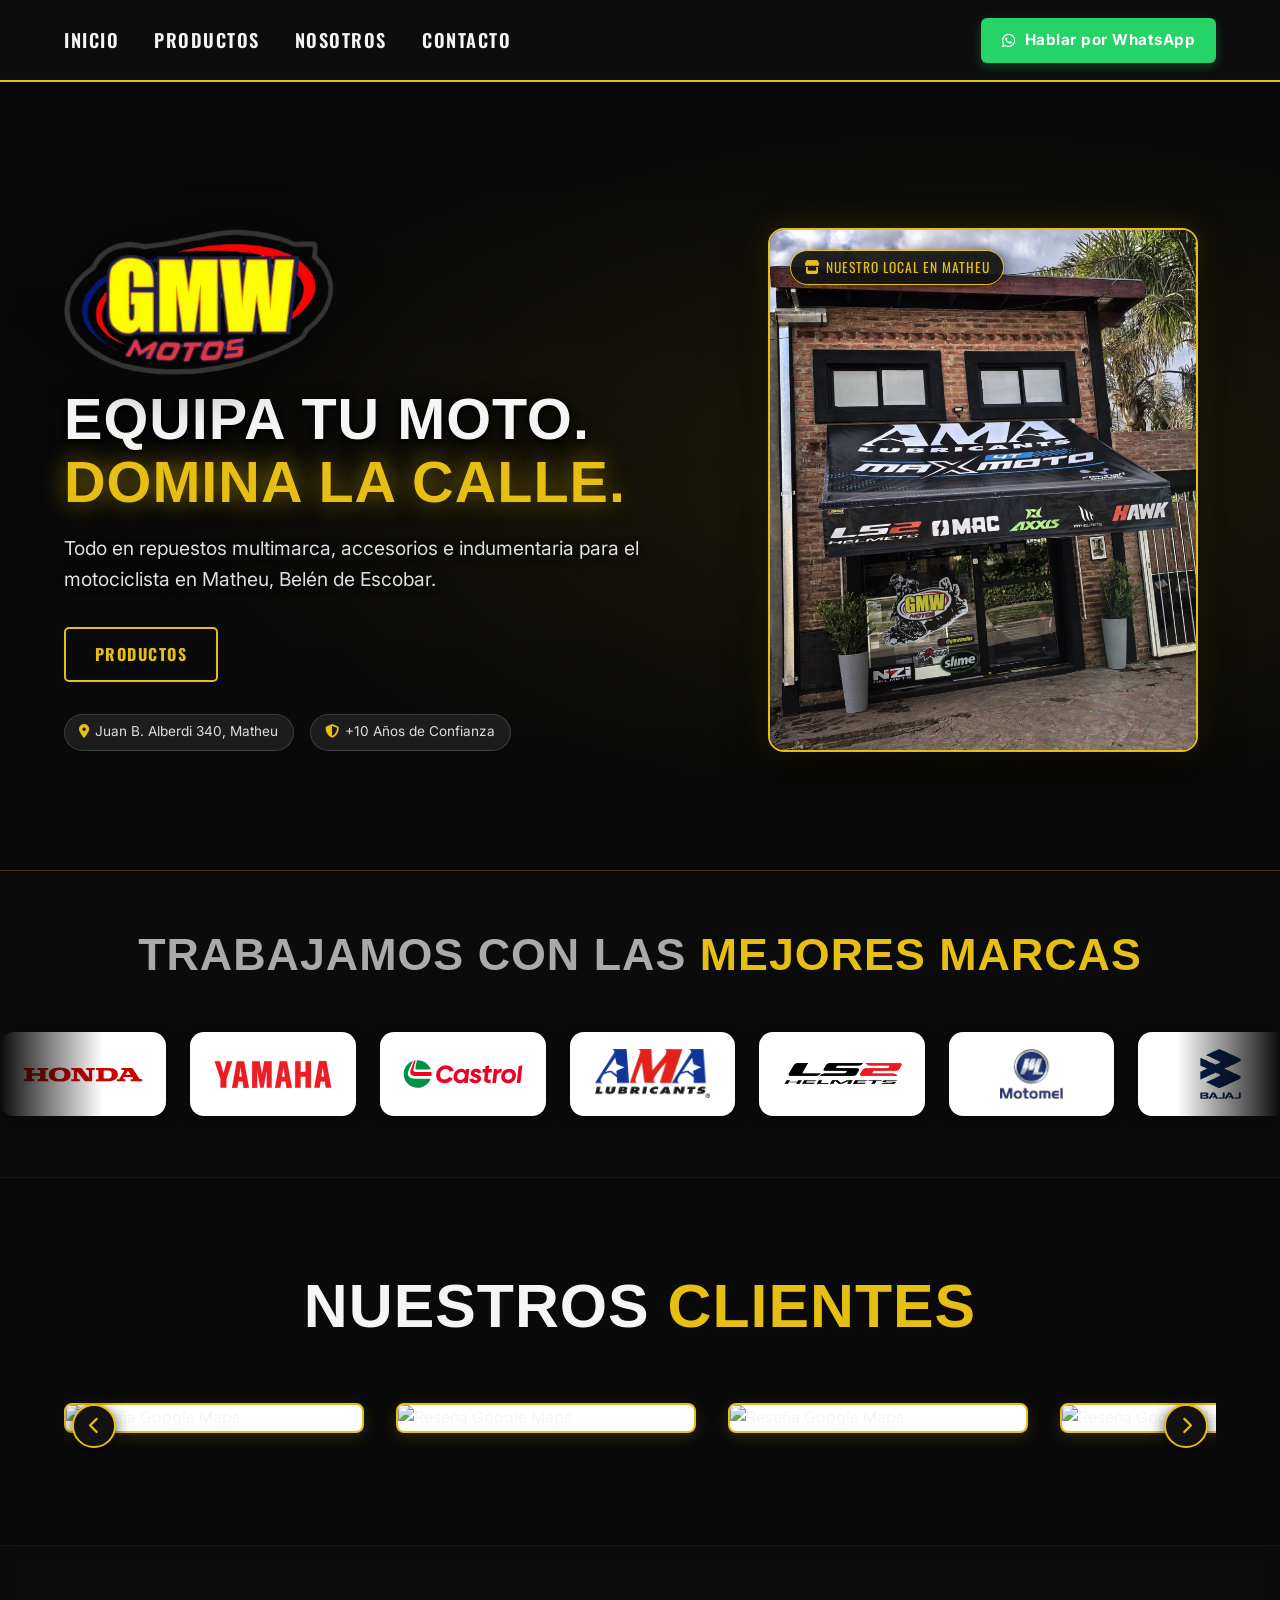
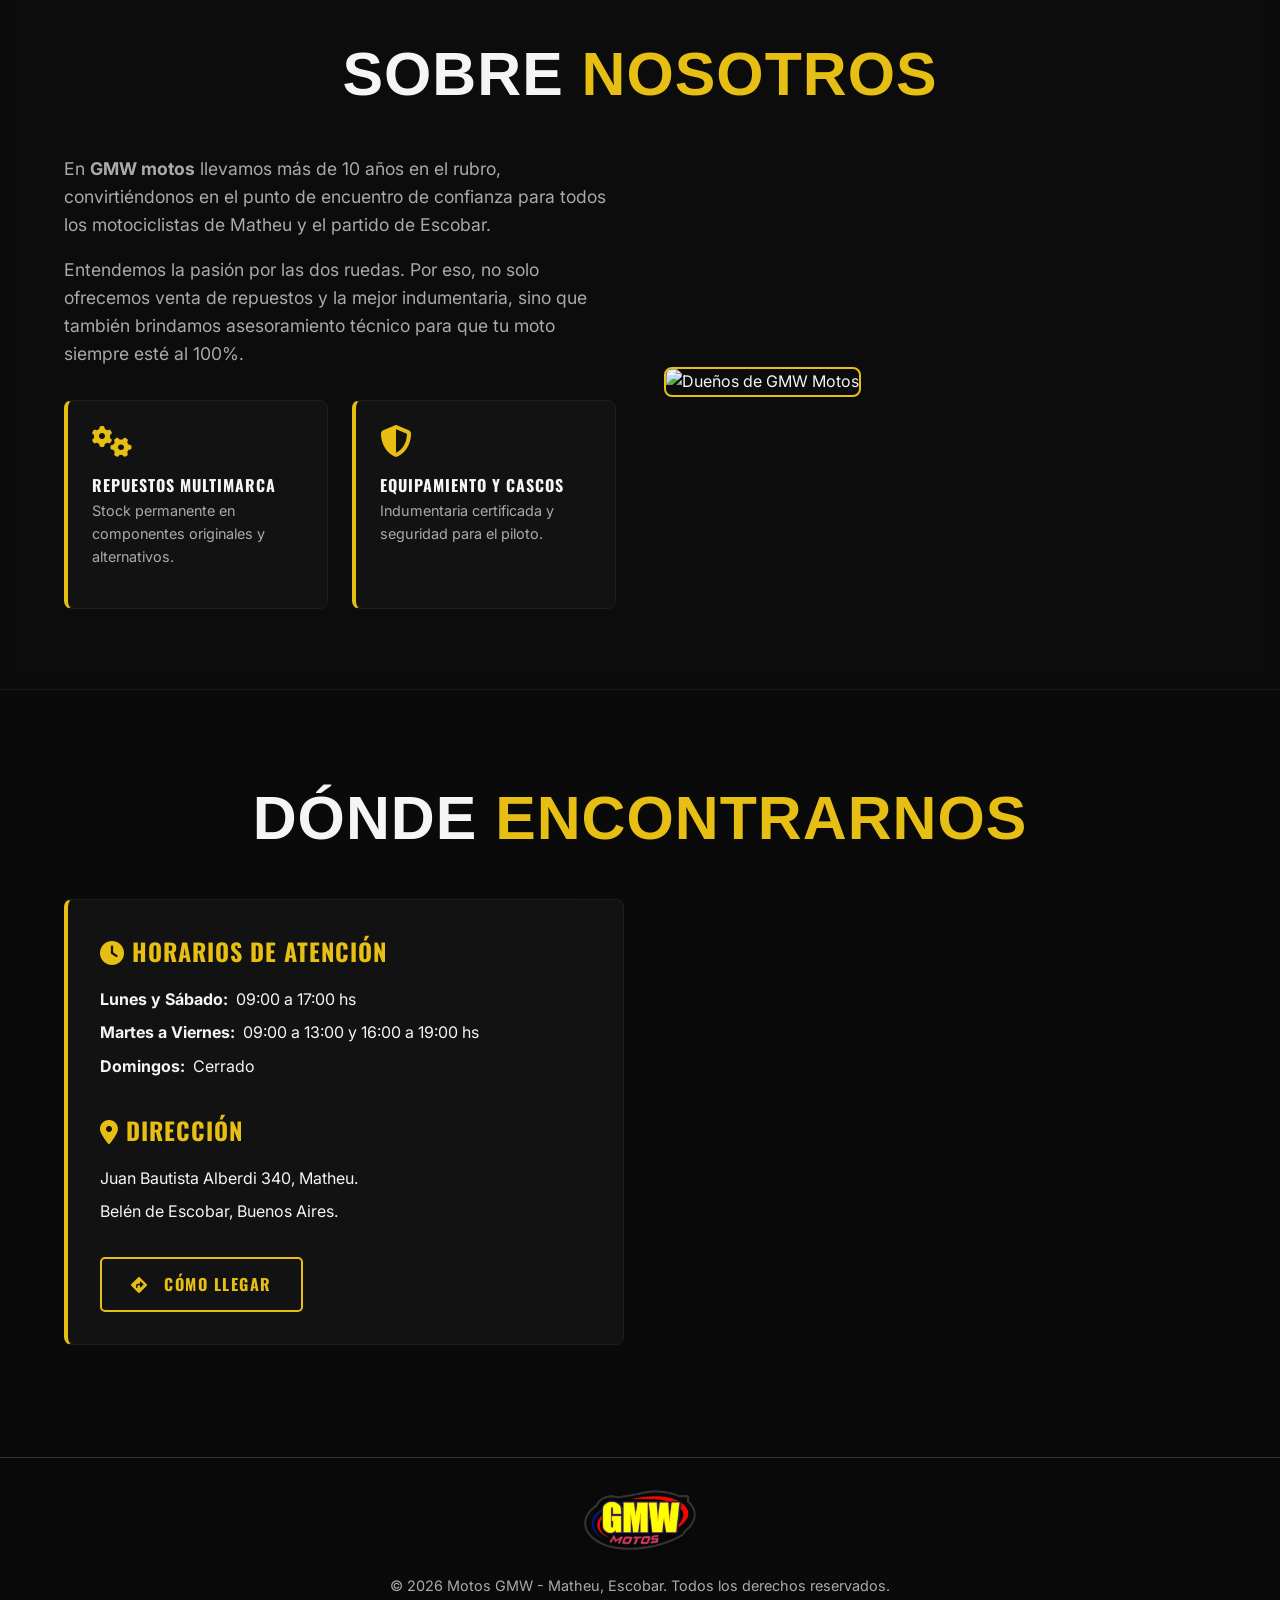
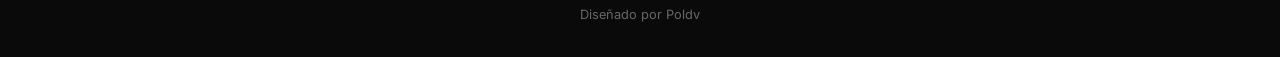
==== index.html @ 71d0a64a "Eliminar pie de card de fachada local y ajustar marco limpio" ====
<!DOCTYPE html>
<html lang="es">
<head>
    <!-- Google tag (gtag.js) -->
    <script async src="https://www.googletagmanager.com/gtag/js?id=G-MT972J924N"></script>
    <script>
      window.dataLayer = window.dataLayer || [];
      function gtag(){dataLayer.push(arguments);}
      gtag('js', new Date());

      gtag('config', 'G-MT972J924N');
    </script>

    <meta charset="UTF-8">
    <meta name="viewport" content="width=device-width, initial-scale=1.0">
    <title>Motos GMW - Repuestos y Accesorios en Escobar</title>
    
    <!-- Favicon -->
    <link rel="icon" type="image/png" href="images/logo-gmw-sin-fondo.png?v=1">

    <!-- Open Graph / WhatsApp Preview -->
    <meta property="og:type" content="website">
    <meta property="og:url" content="https://gmwmotos.com/">
    <meta property="og:title" content="Motos GMW - Repuestos y Accesorios en Escobar">
    <meta property="og:description" content="Todo en repuestos, accesorios e indumentaria para el motociclista en Matheu, Belén de Escobar.">
    <meta property="og:image" content="https://gmwmotos.com/images/logo-gmw-sin-fondo.png?v=1">
    
    <!-- Twitter -->
    <meta name="twitter:card" content="summary_large_image">
    <meta name="twitter:title" content="Motos GMW - Repuestos y Accesorios en Escobar">
    <meta name="twitter:description" content="Todo en repuestos, accesorios e indumentaria para el motociclista en Matheu, Belén de Escobar.">
    <meta name="twitter:image" content="https://gmwmotos.com/images/logo-gmw-sin-fondo.png?v=1">

    <!-- Google Fonts -->
    <link rel="preconnect" href="https://fonts.googleapis.com">
    <link rel="preconnect" href="https://fonts.gstatic.com" crossorigin>
    <link href="https://fonts.googleapis.com/css2?family=Inter:wght@400;600&family=Oswald:wght@500;700&display=swap" rel="stylesheet">
    
    <!-- FontAwesome -->
    <link rel="stylesheet" href="https://cdnjs.cloudflare.com/ajax/libs/font-awesome/6.4.0/css/all.min.css">
    
    <!-- Custom CSS -->
    <link rel="stylesheet" href="css/styles.css?v=12">

    <!-- Schema.org Datos Estructurados (SEO Local para Google) -->
    <script type="application/ld+json">
    {
      "@context": "https://schema.org",
      "@type": "AutoPartsStore",
      "name": "Motos GMW",
      "alternateName": "GMW Motos",
      "url": "https://gmwmotos.com/",
      "logo": "https://gmwmotos.com/images/logo-gmw-sin-fondo.png?v=1",
      "image": "https://gmwmotos.com/images/logo-gmw-sin-fondo.png?v=1",
      "description": "Venta de repuestos multimarca, lubricantes, cascos, indumentaria y accesorios para motos en Matheu, Escobar.",
      "telephone": "+5491167543899",
      "address": {
        "@type": "PostalAddress",
        "streetAddress": "Juan Bautista Alberdi 340",
        "addressLocality": "Matheu",
        "addressRegion": "Buenos Aires",
        "postalCode": "B1627",
        "addressCountry": "AR"
      },
      "geo": {
        "@type": "GeoCoordinates",
        "latitude": -34.3779973,
        "longitude": -58.8271778
      },
      "hasMap": "https://maps.app.goo.gl/94qj6cHmvxWRj8Rx7",
      "openingHoursSpecification": [
        {
          "@type": "OpeningHoursSpecification",
          "dayOfWeek": ["Monday", "Saturday"],
          "opens": "09:00",
          "closes": "17:00"
        },
        {
          "@type": "OpeningHoursSpecification",
          "dayOfWeek": ["Tuesday", "Wednesday", "Thursday", "Friday"],
          "opens": "09:00",
          "closes": "13:00"
        },
        {
          "@type": "OpeningHoursSpecification",
          "dayOfWeek": ["Tuesday", "Wednesday", "Thursday", "Friday"],
          "opens": "16:00",
          "closes": "19:00"
        }
      ],
      "priceRange": "$$"
    }
    </script>
</head>
<body>

    <!-- Navegación -->
    <nav class="navbar">
        <ul class="nav-links" id="navLinks">
            <li><a href="#inicio">Inicio</a></li>
            <li><a href="productos.html">Productos</a></li>
            <li><a href="#nosotros">Nosotros</a></li>
            <li><a href="#contacto">Contacto</a></li>
        </ul>
        <div class="nav-actions">
            <a href="https://wa.me/5491167543899" class="btn-whatsapp" target="_blank" rel="noopener">
                <i class="fab fa-whatsapp"></i> <span>Hablar por WhatsApp</span>
            </a>
            <button class="menu-toggle" id="menuToggle" aria-label="Abrir menú">
                <i class="fas fa-bars"></i> <span>Menú</span>
            </button>
        </div>
    </nav>

    <!-- Hero Section (2 Columnas: Propuesta de Valor + Fachada Real del Negocio) -->
    <header id="inicio" class="hero">
        <div class="hero-container">
            <div class="hero-content">
                <img src="images/logo-gmw-sin-fondo.png?v=1" alt="Motos GMW Logo Principal" class="hero-logo-img">
                <h1>EQUIPA TU MOTO. <span>DOMINA LA CALLE.</span></h1>
                <p>Todo en repuestos multimarca, accesorios e indumentaria para el motociclista en Matheu, Belén de Escobar.</p>
                <div class="hero-actions">
                    <a href="productos.html" class="btn-primary" style="background-color: transparent; border: 2px solid var(--primary-color); color: var(--primary-color);">
                        PRODUCTOS
                    </a>
                </div>
                <div class="hero-badges">
                    <span class="hero-badge"><i class="fas fa-map-marker-alt"></i> Juan B. Alberdi 340, Matheu</span>
                    <span class="hero-badge"><i class="fas fa-shield-alt"></i> +10 Años de Confianza</span>
                </div>
            </div>

            <!-- Card de Fachada Real del Local -->
            <div class="hero-image-card">
                <div class="hero-image-badge"><i class="fas fa-store"></i> NUESTRO LOCAL EN MATHEU</div>
                <img src="images/fachada-local.jpg" alt="Fachada comercial de Motos GMW en Matheu" class="hero-store-img">
            </div>
        </div>
    </header>

    <!-- Marcas (Carrusel Infinito / Marquee Continuo sin flechas - Estilo AlmacenPH) -->
    <section class="brands-section">
        <h2>TRABAJAMOS CON LAS <span>MEJORES MARCAS</span></h2>
        <div class="brands-marquee-container">
            <div class="brands-track">
                <!-- Set 1 -->
                <div class="brand-item" title="Honda"><img src="images/marcas/honda.svg" alt="Honda"></div>
                <div class="brand-item" title="Yamaha"><img src="images/marcas/yamaha.svg" alt="Yamaha"></div>
                <div class="brand-item" title="Castrol"><img src="images/marcas/castrol.svg" alt="Castrol"></div>
                <div class="brand-item" title="AMA Lubricants"><img src="images/marcas/ama.png" alt="AMA Lubricants"></div>
                <div class="brand-item" title="LS2 Helmets"><img src="images/marcas/LS2.png" alt="LS2 Helmets"></div>
                <div class="brand-item" title="Motomel"><img src="images/marcas/motomel.png" alt="Motomel"></div>
                <div class="brand-item" title="Bajaj"><img src="images/marcas/bajaj.svg" alt="Bajaj"></div>
                <div class="brand-item" title="Zanella"><img src="images/marcas/zanella.png" alt="Zanella"></div>
                <div class="brand-item" title="Pirelli"><img src="images/marcas/pirelli.svg" alt="Pirelli"></div>
                <div class="brand-item" title="Ipone"><img src="images/marcas/ipone.svg" alt="Ipone"></div>
                <div class="brand-item" title="NGK"><img src="images/marcas/ngk.svg" alt="NGK"></div>
                <div class="brand-item" title="Hawk"><img src="images/marcas/hawk.png" alt="Hawk"></div>
                <div class="brand-item" title="Paolucci"><img src="images/marcas/paolucci.png" alt="Paolucci"></div>

                <!-- Set 2 (Duplicado para loop infinito continuo sin cortes) -->
                <div class="brand-item" title="Honda"><img src="images/marcas/honda.svg" alt="Honda"></div>
                <div class="brand-item" title="Yamaha"><img src="images/marcas/yamaha.svg" alt="Yamaha"></div>
                <div class="brand-item" title="Castrol"><img src="images/marcas/castrol.svg" alt="Castrol"></div>
                <div class="brand-item" title="AMA Lubricants"><img src="images/marcas/ama.png" alt="AMA Lubricants"></div>
                <div class="brand-item" title="LS2 Helmets"><img src="images/marcas/LS2.png" alt="LS2 Helmets"></div>
                <div class="brand-item" title="Motomel"><img src="images/marcas/motomel.png" alt="Motomel"></div>
                <div class="brand-item" title="Bajaj"><img src="images/marcas/bajaj.svg" alt="Bajaj"></div>
                <div class="brand-item" title="Zanella"><img src="images/marcas/zanella.png" alt="Zanella"></div>
                <div class="brand-item" title="Pirelli"><img src="images/marcas/pirelli.svg" alt="Pirelli"></div>
                <div class="brand-item" title="Ipone"><img src="images/marcas/ipone.svg" alt="Ipone"></div>
                <div class="brand-item" title="NGK"><img src="images/marcas/ngk.svg" alt="NGK"></div>
                <div class="brand-item" title="Hawk"><img src="images/marcas/hawk.png" alt="Hawk"></div>
                <div class="brand-item" title="Paolucci"><img src="images/marcas/paolucci.png" alt="Paolucci"></div>
            </div>
        </div>
    </section>

    <!-- Opiniones de Clientes -->
    <section id="opiniones" class="section">
        <h2 class="section-title">NUESTROS <span>CLIENTES</span></h2>
        <div class="carousel-wrapper">
            <button class="carousel-arrow prev" data-target="reviewsCarousel" aria-label="Anterior">
                <i class="fas fa-chevron-left"></i>
            </button>
            <div class="reviews-grid" id="reviewsCarousel">
                <img src="images/reviews/review_1.png" alt="Reseña Google Maps" class="review-card-img">
                <img src="images/reviews/review_2.png" alt="Reseña Google Maps" class="review-card-img">
                <img src="images/reviews/review_3.png" alt="Reseña Google Maps" class="review-card-img">
                <img src="images/reviews/review_4.png" alt="Reseña Google Maps" class="review-card-img">
                <img src="images/reviews/review_5.png" alt="Reseña Google Maps" class="review-card-img">
            </div>
            <button class="carousel-arrow next" data-target="reviewsCarousel" aria-label="Siguiente">
                <i class="fas fa-chevron-right"></i>
            </button>
        </div>
    </section>

    <!-- Sobre Nosotros -->
    <section id="nosotros" class="section bg-dark">
        <h2 class="section-title">SOBRE <span>NOSOTROS</span></h2>
        <div class="about-grid">
            <div class="about-text">
                <p>En <strong>GMW motos</strong> llevamos más de 10 años en el rubro, convirtiéndonos en el punto de encuentro de confianza para todos los motociclistas de Matheu y el partido de Escobar.</p>
                <p>Entendemos la pasión por las dos ruedas. Por eso, no solo ofrecemos venta de repuestos y la mejor indumentaria, sino que también brindamos asesoramiento técnico para que tu moto siempre esté al 100%.</p>
                <div class="about-features">
                    <div class="feature">
                        <i class="fas fa-cogs"></i>
                        <h4>Repuestos Multimarca</h4>
                        <p style="font-size: 0.9rem;">Stock permanente en componentes originales y alternativos.</p>
                    </div>
                    <div class="feature">
                        <i class="fas fa-shield-alt"></i>
                        <h4>Equipamiento y Cascos</h4>
                        <p style="font-size: 0.9rem;">Indumentaria certificada y seguridad para el piloto.</p>
                    </div>
                </div>
            </div>
            <div class="about-image">
                <img src="images/nosotros.jpg" alt="Dueños de GMW Motos" style="width: 100%; height: auto; border-radius: 8px; border: 2px solid var(--primary-color);">
            </div>
        </div>
    </section>

    <!-- Ubicación y Horarios -->
    <section id="contacto" class="section">
        <h2 class="section-title">DÓNDE <span>ENCONTRARNOS</span></h2>
        <div class="location-grid">
            <div class="info-card">
                <h3><i class="fas fa-clock"></i> Horarios de Atención</h3>
                <p><strong>Lunes y Sábado:</strong> 09:00 a 17:00 hs</p>
                <p><strong>Martes a Viernes:</strong> 09:00 a 13:00 y 16:00 a 19:00 hs</p>
                <p><strong>Domingos:</strong> Cerrado</p>
                
                <h3 style="margin-top: 2rem;"><i class="fas fa-map-marker-alt"></i> Dirección</h3>
                <p>Juan Bautista Alberdi 340, Matheu.</p>
                <p>Belén de Escobar, Buenos Aires.</p>
                
                <a href="https://maps.app.goo.gl/94qj6cHmvxWRj8Rx7" target="_blank" class="btn-primary" style="margin-top: 1.5rem; display: inline-flex; background-color: transparent; border: 2px solid var(--primary-color); color: var(--primary-color);">
                    <i class="fas fa-directions" style="margin-right: 8px;"></i> CÓMO LLEGAR
                </a>
            </div>
            <div class="map-container">
                <!-- Google Maps Iframe centrado en GMW MOTOS con marcador rojo -->
                <iframe src="https://www.google.com/maps/embed?pb=!1m18!1m12!1m3!1d3288.946399432651!2d-58.82975272346747!3d-34.37799727303723!2m3!1f0!2f0!3f0!3m2!1i1024!2i768!4f13.1!3m3!1m2!1s0x95bb618b93c70f6d%3A0x782ffcc0566adbec!2sGMW%20MOTOS!5e0!3m2!1ses!2sar!4v1728945600000!5m2!1ses!2sar" allowfullscreen="" loading="lazy" referrerpolicy="no-referrer-when-downgrade"></iframe>
            </div>
        </div>
    </section>

    <!-- Footer -->
    <footer>
        <div class="logo" style="margin-bottom: 1rem;">
            <img src="images/logo-gmw-sin-fondo.png?v=1" alt="Motos GMW Logo" style="height: 60px;">
        </div>
        <p>&copy; 2026 Motos GMW - Matheu, Escobar. Todos los derechos reservados.</p>
        <p style="margin-top: 0.5rem; font-size: 0.8rem; color: #666;">Diseñado por Poldv</p>
    </footer>

    <script>
        // Pausar y reanudar el carrusel de marcas con el dedo en celular o mouse
        const brandsTrack = document.querySelector('.brands-track');
        if (brandsTrack) {
            brandsTrack.addEventListener('touchstart', () => {
                brandsTrack.style.animationPlayState = 'paused';
            }, { passive: true });
            brandsTrack.addEventListener('touchend', () => {
                brandsTrack.style.animationPlayState = 'running';
            }, { passive: true });
        }

        // Lógica para arrastrar (drag) con el mouse la tira de opiniones
        const sliders = document.querySelectorAll('.reviews-grid');
        
        sliders.forEach(slider => {
            let isDown = false;
            let startX;
            let scrollLeft;

            slider.addEventListener('mousedown', (e) => {
                isDown = true;
                slider.style.cursor = 'grabbing';
                startX = e.pageX - slider.offsetLeft;
                scrollLeft = slider.scrollLeft;
            });

            slider.addEventListener('mouseleave', () => {
                isDown = false;
                slider.style.cursor = 'grab';
            });

            slider.addEventListener('mouseup', () => {
                isDown = false;
                slider.style.cursor = 'grab';
            });

            slider.addEventListener('mousemove', (e) => {
                if (!isDown) return;
                e.preventDefault();
                const x = e.pageX - slider.offsetLeft;
                const walk = (x - startX) * 2; // Velocidad de arrastre (multiplicador)
                slider.scrollLeft = scrollLeft - walk;
            });
        });

        // Menú Hamburguesa Móvil
        const menuToggle = document.getElementById('menuToggle');
        const navLinks = document.getElementById('navLinks');

        if (menuToggle && navLinks) {
            menuToggle.addEventListener('click', () => {
                navLinks.classList.toggle('active');
                const icon = menuToggle.querySelector('i');
                if (navLinks.classList.contains('active')) {
                    icon.classList.replace('fa-bars', 'fa-times');
                } else {
                    icon.classList.replace('fa-times', 'fa-bars');
                }
            });

            // Cerrar menú al tocar cualquier enlace
            navLinks.querySelectorAll('a').forEach(link => {
                link.addEventListener('click', () => {
                    navLinks.classList.remove('active');
                    const icon = menuToggle.querySelector('i');
                    if (icon) icon.classList.replace('fa-times', 'fa-bars');
                });
            });
        }

        // Flechas Interactivas de los Carruseles
        document.querySelectorAll('.carousel-arrow').forEach(arrow => {
            arrow.addEventListener('click', () => {
                const targetId = arrow.getAttribute('data-target');
                const container = document.getElementById(targetId);
                if (!container) return;

                const scrollDistance = container.clientWidth * 0.75;
                if (arrow.classList.contains('prev')) {
                    container.scrollBy({ left: -scrollDistance, behavior: 'smooth' });
                } else {
                    container.scrollBy({ left: scrollDistance, behavior: 'smooth' });
                }
            });
        });
    </script>
</body>
</html>
---- css/styles.css ----
/* Fuentes Customizadas de DaFont */
@font-face {
    font-family: 'Pirulen';
    src: url('../fonts/pirulen.otf') format('opentype');
}

@font-face {
    font-family: 'Nova Mono';
    src: url('../fonts/novamono.ttf') format('truetype');
}

@font-face {
    font-family: 'Elronet Monospace';
    src: url('../fonts/Elronmonospace.ttf') format('truetype');
}

:root {
    --primary-color: #E6BE14; /* Amarillo más suave y elegante, menos chocante */
    --primary-hover: #E6C200;
    --bg-dark: #0a0a0a;
    --bg-card: #141414;
    --text-light: #f5f5f5;
    --text-muted: #aaa;
    --whatsapp-color: #25D366;
}

* {
    margin: 0;
    padding: 0;
    box-sizing: border-box;
}

body {
    font-family: 'Inter', sans-serif;
    background-color: var(--bg-dark);
    color: var(--text-light);
    line-height: 1.6;
    position: relative;
    min-height: 100vh;
}

/* Fondo de Taller en todo el Scroll (Efecto Parallax sutil con la foto de IA) */
body::before {
    content: '';
    position: fixed;
    top: 0;
    left: 0;
    width: 100%;
    height: 100%;
    background: 
        radial-gradient(circle at 50% 50%, rgba(10, 10, 10, 0.88) 0%, rgba(10, 10, 10, 0.95) 100%),
        linear-gradient(rgba(10, 10, 10, 0.90), rgba(10, 10, 10, 0.95)),
        url('../images/hero-bg.jpg') center center / cover no-repeat;
    z-index: -1;
    pointer-events: none;
}

h1, h2, h3, h4 {
    font-family: 'Oswald', sans-serif;
    text-transform: uppercase;
    letter-spacing: 1px;
}

a {
    text-decoration: none;
    color: inherit;
}

/* Navbar */
.navbar {
    display: flex;
    justify-content: space-between;
    align-items: center;
    padding: 1.1rem 5%;
    background-color: rgba(14, 14, 14, 0.96);
    backdrop-filter: blur(10px);
    -webkit-backdrop-filter: blur(10px);
    position: fixed;
    width: 100%;
    top: 0;
    z-index: 1000;
    border-bottom: 2px solid var(--primary-color);
    box-shadow: 0 4px 20px rgba(0, 0, 0, 0.6);
}

footer .logo img {
    height: 60px;
    max-width: 180px;
    object-fit: contain;
    object-position: center;
    filter: drop-shadow(0 2px 8px rgba(0,0,0,0.5));
}

.nav-links {
    display: flex;
    align-items: center;
    gap: 2.2rem;
    list-style: none;
    margin: 0;
    padding: 0;
}

.nav-links a {
    font-weight: 600;
    font-size: 1.15rem;
    transition: color 0.25s ease, transform 0.2s ease;
    font-family: 'Oswald', sans-serif;
    text-transform: uppercase;
    letter-spacing: 1.5px;
    position: relative;
    padding: 0.35rem 0;
}

.nav-links a:hover,
.nav-links a.active {
    color: var(--primary-color);
}

.nav-links a::after {
    content: '';
    position: absolute;
    bottom: 0;
    left: 0;
    width: 0%;
    height: 2px;
    background-color: var(--primary-color);
    transition: width 0.25s ease;
}

.nav-links a:hover::after,
.nav-links a.active::after {
    width: 100%;
}

.nav-actions {
    display: flex;
    align-items: center;
    gap: 1.2rem;
}

.menu-toggle {
    display: none;
    background: transparent;
    border: none;
    color: var(--primary-color);
    font-size: 1.6rem;
    cursor: pointer;
    transition: transform 0.2s, color 0.2s;
    padding: 0.2rem 0.5rem;
}

.menu-toggle:hover {
    transform: scale(1.08);
    color: #fff;
}

.btn-whatsapp {
    background-color: var(--whatsapp-color);
    color: #fff;
    padding: 0.65rem 1.3rem;
    border-radius: 6px;
    font-weight: 700;
    display: inline-flex;
    align-items: center;
    gap: 0.6rem;
    transition: all 0.25s ease;
    font-size: 0.95rem;
    letter-spacing: 0.5px;
    box-shadow: 0 4px 12px rgba(37, 211, 102, 0.25);
}

.btn-whatsapp:hover {
    background-color: #1eb852;
    transform: translateY(-2px);
    box-shadow: 0 6px 16px rgba(37, 211, 102, 0.4);
}

/* Carousel Wrapper & Flechas Interactivas */
.carousel-wrapper {
    position: relative;
    max-width: 1250px;
    margin: 0 auto;
    display: flex;
    align-items: center;
}

.carousel-arrow {
    position: absolute;
    top: 50%;
    transform: translateY(-50%);
    width: 44px;
    height: 44px;
    border-radius: 50%;
    background-color: #121212;
    border: 2px solid var(--primary-color);
    color: var(--primary-color);
    font-size: 1.1rem;
    display: flex;
    justify-content: center;
    align-items: center;
    cursor: pointer;
    z-index: 50;
    transition: all 0.3s ease;
    box-shadow: 0 4px 15px rgba(0, 0, 0, 0.7);
    outline: none;
    user-select: none;
    -webkit-user-select: none;
}

.carousel-arrow:hover {
    background-color: var(--primary-color);
    color: #121212;
    box-shadow: 0 0 15px rgba(230, 190, 20, 0.8);
    transform: translateY(-50%) scale(1.12);
}

.carousel-arrow.prev {
    left: 8px;
}

.carousel-arrow.next {
    right: 8px;
}

/* ===================================================
   HERO SECTION (2 COLUMNAS: TEXTO + FACHADA REAL)
   =================================================== */
.hero {
    min-height: 90vh;
    display: flex;
    justify-content: center;
    align-items: center;
    padding: 100px 5% 50px;
    margin-top: 60px; /* Offset for navbar */
    position: relative;
    background: 
        radial-gradient(ellipse at 75% 50%, rgba(230, 190, 20, 0.08) 0%, transparent 60%),
        linear-gradient(to bottom, rgba(10, 10, 10, 0.8) 0%, rgba(10, 10, 10, 0.5) 50%, rgba(10, 10, 10, 0.95) 100%);
}

.hero-container {
    max-width: 1250px;
    width: 100%;
    margin: 0 auto;
    display: grid;
    grid-template-columns: 1.15fr 0.85fr;
    gap: 3.5rem;
    align-items: center;
}

.hero-content {
    display: flex;
    flex-direction: column;
    align-items: flex-start;
    text-align: left;
}

.hero-logo-img {
    max-width: 270px;
    margin-bottom: 0.8rem;
    filter: drop-shadow(0px 8px 25px rgba(0,0,0,0.95));
}

.hero h1 {
    font-size: 3.6rem;
    line-height: 1.1;
    margin-bottom: 1.2rem;
    text-shadow: 0 4px 20px rgba(0,0,0,0.95), 0 2px 4px rgba(0,0,0,0.9);
    font-family: 'nova mono', sans-serif;
}

.hero h1 span {
    color: var(--primary-color);
    text-shadow: 0 0 25px rgba(230, 190, 20, 0.6), 0 4px 15px rgba(0,0,0,0.95);
}

.hero p {
    font-size: 1.2rem;
    margin-bottom: 2rem;
    max-width: 580px;
    color: #e0e0e0;
    text-shadow: 0 2px 10px rgba(0,0,0,0.9);
    font-weight: 400;
}

.hero-actions {
    display: flex;
    gap: 1.2rem;
    flex-wrap: wrap;
    align-items: center;
    margin-bottom: 2rem;
}

.btn-primary {
    background-color: transparent;
    border: 2px solid var(--primary-color);
    color: var(--primary-color);
    padding: 0.8rem 1.8rem;
    font-size: 1rem;
    font-weight: 700;
    border-radius: 5px;
    font-family: 'Oswald', sans-serif;
    transition: all 0.3s ease;
    letter-spacing: 1.5px;
    display: inline-flex;
    align-items: center;
    gap: 8px;
    text-transform: uppercase;
}

.btn-primary:hover {
    background-color: var(--primary-color);
    color: #121212;
    box-shadow: 0 0 20px rgba(230, 190, 20, 0.6);
    transform: translateY(-2px);
}

.hero-badges {
    display: flex;
    gap: 1rem;
    flex-wrap: wrap;
}

.hero-badge {
    background: rgba(255, 255, 255, 0.08);
    border: 1px solid rgba(255, 255, 255, 0.15);
    padding: 0.4rem 0.9rem;
    border-radius: 50px;
    font-size: 0.85rem;
    color: #ddd;
    display: inline-flex;
    align-items: center;
    gap: 6px;
    backdrop-filter: blur(4px);
}

.hero-badge i {
    color: var(--primary-color);
}

/* Card Fachada Real del Local (Nítida, completa y sin zoom) */
.hero-image-card {
    position: relative;
    background: #141414;
    border: 2px solid var(--primary-color);
    border-radius: 16px;
    padding: 0;
    box-shadow: 0 15px 40px rgba(0, 0, 0, 0.8), 0 0 30px rgba(230, 190, 20, 0.18);
    transition: transform 0.3s ease, box-shadow 0.3s ease;
    max-width: 440px;
    margin: 0 auto;
    overflow: hidden;
}

.hero-image-card:hover {
    transform: translateY(-5px);
    box-shadow: 0 20px 50px rgba(0, 0, 0, 0.9), 0 0 40px rgba(230, 190, 20, 0.35);
}

.hero-image-badge {
    position: absolute;
    top: 20px;
    left: 20px;
    background: rgba(18, 18, 18, 0.92);
    border: 1px solid var(--primary-color);
    color: var(--primary-color);
    font-family: 'Oswald', sans-serif;
    font-size: 0.85rem;
    letter-spacing: 1px;
    padding: 0.35rem 0.8rem;
    border-radius: 20px;
    display: flex;
    align-items: center;
    gap: 6px;
    z-index: 2;
    box-shadow: 0 4px 15px rgba(0,0,0,0.6);
}

.hero-store-img {
    width: 100%;
    height: auto;
    max-height: 520px;
    object-fit: contain;
    border-radius: 10px;
    display: block;
}

.hero-image-footer {
    display: flex;
    justify-content: space-between;
    align-items: center;
    padding: 0.7rem 0.6rem 0.2rem;
    font-size: 0.9rem;
    color: #bbb;
    font-family: 'Oswald', sans-serif;
    letter-spacing: 0.5px;
}

.open-pill {
    color: var(--whatsapp-color);
    display: flex;
    align-items: center;
    gap: 5px;
    font-weight: 600;
}

/* ===================================================
   SECCIÓN: MARCAS (CARRUSEL INFINITO - ESTILO ALMACENPH)
   =================================================== */
.brands-section {
    padding: 3rem 0;
    background: rgba(12, 12, 12, 0.75);
    backdrop-filter: blur(8px);
    -webkit-backdrop-filter: blur(8px);
    border-top: 1px solid rgba(230, 190, 20, 0.25);
    border-bottom: 1px solid rgba(255, 255, 255, 0.05);
    overflow: hidden;
    position: relative;
}

.brands-section h2 {
    text-align: center;
    margin-bottom: 1.8rem;
    font-size: 2.8rem;
    color: var(--text-muted);
    font-family: 'nova mono', sans-serif;
}

.brands-section h2 span {
    color: var(--primary-color);
}

.brands-marquee-container {
    width: 100%;
    overflow: hidden;
    position: relative;
    padding: 0.8rem 0;
    mask-image: linear-gradient(to right, transparent 0%, black 8%, black 92%, transparent 100%);
    -webkit-mask-image: linear-gradient(to right, transparent 0%, black 8%, black 92%, transparent 100%);
}

.brands-track {
    display: flex;
    gap: 1.5rem;
    width: max-content;
    animation: scrollBrands 32s linear infinite;
    align-items: center;
}

.brands-track:hover,
.brands-track:active {
    animation-play-state: paused;
}

.brand-item {
    background: #ffffff;
    border: 1px solid rgba(255, 255, 255, 0.9);
    border-radius: 14px;
    height: 84px;
    min-width: 165px;
    padding: 10px 22px;
    display: flex;
    align-items: center;
    justify-content: center;
    box-shadow: 0 4px 15px rgba(0, 0, 0, 0.4);
    transition: transform 0.25s ease, box-shadow 0.25s ease, border-color 0.25s ease;
    user-select: none;
    -webkit-user-select: none;
    flex-shrink: 0;
}

.brand-item:hover {
    transform: translateY(-4px) scale(1.05);
    box-shadow: 0 8px 25px rgba(230, 190, 20, 0.45);
    border-color: var(--primary-color);
}

.brand-item img {
    max-height: 50px;
    max-width: 120px;
    width: auto;
    height: auto;
    object-fit: contain;
    transition: transform 0.25s ease;
}

.brand-item:hover img {
    transform: scale(1.06);
}

@keyframes scrollBrands {
    0% {
        transform: translateX(0);
    }
    100% {
        transform: translateX(calc(-50% - 0.75rem));
    }
}

/* Sections General */
.section {
    padding: 5rem 5%;
}

.section-title {
    font-size: 3.8rem;
    margin-bottom: 2rem;
    text-align: center;
    font-family: 'nova mono', sans-serif;
}

.section-title span {
    color: var(--primary-color);
}

/* Opiniones / Testimonials */
.reviews-grid {
    display: flex;
    overflow-x: auto;
    gap: 2rem;
    padding: 1rem 0 2rem 0;
    margin: 0 auto;
    scroll-behavior: smooth;
    -webkit-overflow-scrolling: touch;
    -ms-overflow-style: none;
    scrollbar-width: none;
    cursor: grab;
}

.reviews-grid::-webkit-scrollbar {
    display: none;
}

.reviews-grid:active {
    cursor: grabbing;
}

.review-card-img {
    background-color: #fff;
    border-radius: 8px;
    border: 2px solid var(--primary-color);
    box-shadow: 0 4px 15px rgba(230, 190, 20, 0.15);
    transition: transform 0.3s;
    min-width: 300px;
    max-width: 350px;
    flex-shrink: 0; /* Ensures the cards don't shrink inside the flex container */
    object-fit: contain; /* Keeps the screenshot aspect ratio perfect */
    padding: 0; /* Removing padding so the image goes edge to edge */
}

.review-card-img:hover {
    transform: translateY(-5px);
}

/* About Us */
.bg-dark {
    background: rgba(14, 14, 14, 0.7);
    backdrop-filter: blur(8px);
    -webkit-backdrop-filter: blur(8px);
    border-top: 1px solid rgba(255, 255, 255, 0.05);
    border-bottom: 1px solid rgba(255, 255, 255, 0.05);
}

.about-grid {
    display: grid;
    grid-template-columns: 1fr 1fr;
    gap: 3rem;
    align-items: center;
}

.about-text p {
    margin-bottom: 1rem;
    font-size: 1.1rem;
    color: var(--text-muted);
}

.about-features {
    display: grid;
    grid-template-columns: 1fr 1fr;
    gap: 1.5rem;
    margin-top: 2rem;
}

.feature {
    background: rgba(20, 20, 20, 0.85);
    backdrop-filter: blur(8px);
    -webkit-backdrop-filter: blur(8px);
    padding: 1.5rem;
    border-radius: 8px;
    border-left: 4px solid var(--primary-color);
    border-top: 1px solid rgba(255, 255, 255, 0.05);
    border-right: 1px solid rgba(255, 255, 255, 0.05);
    border-bottom: 1px solid rgba(255, 255, 255, 0.05);
    transition: transform 0.3s ease, box-shadow 0.3s ease;
}

.feature:hover {
    transform: translateY(-4px);
    box-shadow: 0 8px 24px rgba(0,0,0,0.6);
}

.feature i {
    font-size: 2rem;
    color: var(--primary-color);
    margin-bottom: 1rem;
}

/* Location & Hours */
.location-grid {
    display: grid;
    grid-template-columns: 1fr 1fr;
    gap: 2rem;
}

.info-card {
    background: rgba(20, 20, 20, 0.85);
    backdrop-filter: blur(8px);
    -webkit-backdrop-filter: blur(8px);
    padding: 2rem;
    border-radius: 8px;
    border: 1px solid rgba(255, 255, 255, 0.05);
    border-left: 4px solid var(--primary-color);
}

.info-card h3 {
    font-size: 1.5rem;
    margin-bottom: 1rem;
    color: var(--primary-color);
}

.info-card p {
    margin-bottom: 0.5rem;
    display: flex;
    align-items: center;
    gap: 0.5rem;
}

.map-container iframe {
    width: 100%;
    height: 100%;
    min-height: 300px;
    border-radius: 8px;
    border: none;
}

/* Footer */
footer {
    background-color: #0a0a0a;
    text-align: center;
    padding: 2rem;
    border-top: 1px solid #333;
    margin-top: 2rem;
}

footer p {
    color: var(--text-muted);
    font-size: 0.9rem;
}

/* Responsive */
@media (max-width: 768px) {
    .navbar {
        padding: 0.85rem 1.2rem;
    }

    .nav-actions {
        width: 100%;
        justify-content: space-between;
    }

    .menu-toggle {
        display: flex;
        align-items: center;
        gap: 0.45rem;
        order: -1;
        background: rgba(230, 190, 20, 0.08);
        border: 1px solid rgba(230, 190, 20, 0.35);
        padding: 0.45rem 0.85rem;
        border-radius: 6px;
        color: var(--primary-color);
        font-family: 'Oswald', sans-serif;
        font-size: 0.95rem;
        letter-spacing: 1px;
        text-transform: uppercase;
        cursor: pointer;
        transition: all 0.2s ease;
    }

    .menu-toggle:hover {
        border-color: var(--primary-color);
        background: rgba(230, 190, 20, 0.16);
        color: #fff;
    }

    .nav-links {
        display: none;
        position: absolute;
        top: 100%;
        left: 0;
        width: 100%;
        background-color: rgba(14, 14, 14, 0.98);
        flex-direction: column;
        align-items: center;
        padding: 2rem 0;
        gap: 1.5rem;
        border-bottom: 2px solid var(--primary-color);
        box-shadow: 0 10px 25px rgba(0, 0, 0, 0.85);
    }

    .nav-links.active {
        display: flex;
        animation: fadeInMenu 0.3s ease forwards;
    }

    @keyframes fadeInMenu {
        from {
            opacity: 0;
            transform: translateY(-8px);
        }
        to {
            opacity: 1;
            transform: translateY(0);
        }
    }

    .carousel-arrow {
        width: 36px;
        height: 36px;
        font-size: 0.9rem;
    }

    .carousel-arrow.prev {
        left: 4px;
    }

    .carousel-arrow.next {
        right: 4px;
    }

    .hero {
        padding: 85px 15px 40px;
    }

    .hero-container {
        grid-template-columns: 1fr;
        gap: 2.2rem;
    }

    .hero-content {
        align-items: center;
        text-align: center;
    }

    .hero h1 {
        font-size: 2.4rem;
    }

    .hero-actions {
        justify-content: center;
    }

    .hero-badges {
        justify-content: center;
    }

    .hero-image-card {
        max-width: 360px;
        width: 100%;
    }

    .brands-section {
        padding: 2.2rem 0;
    }

    .brands-section h2 {
        font-size: 2rem;
    }

    .brands-track {
        gap: 1rem;
        animation: scrollBrands 22s linear infinite;
    }

    .brand-item {
        height: 70px;
        min-width: 130px;
        padding: 8px 14px;
    }

    .brand-item img {
        max-height: 40px;
        max-width: 95px;
    }

    .about-grid, .location-grid {
        grid-template-columns: 1fr;
    }
}

@media (max-width: 480px) {
    .btn-whatsapp span {
        display: none;
    }
    
    .btn-whatsapp {
        padding: 0.55rem 0.85rem;
        font-size: 1.05rem;
    }
    
    footer .logo img {
        height: 50px;
    }
}
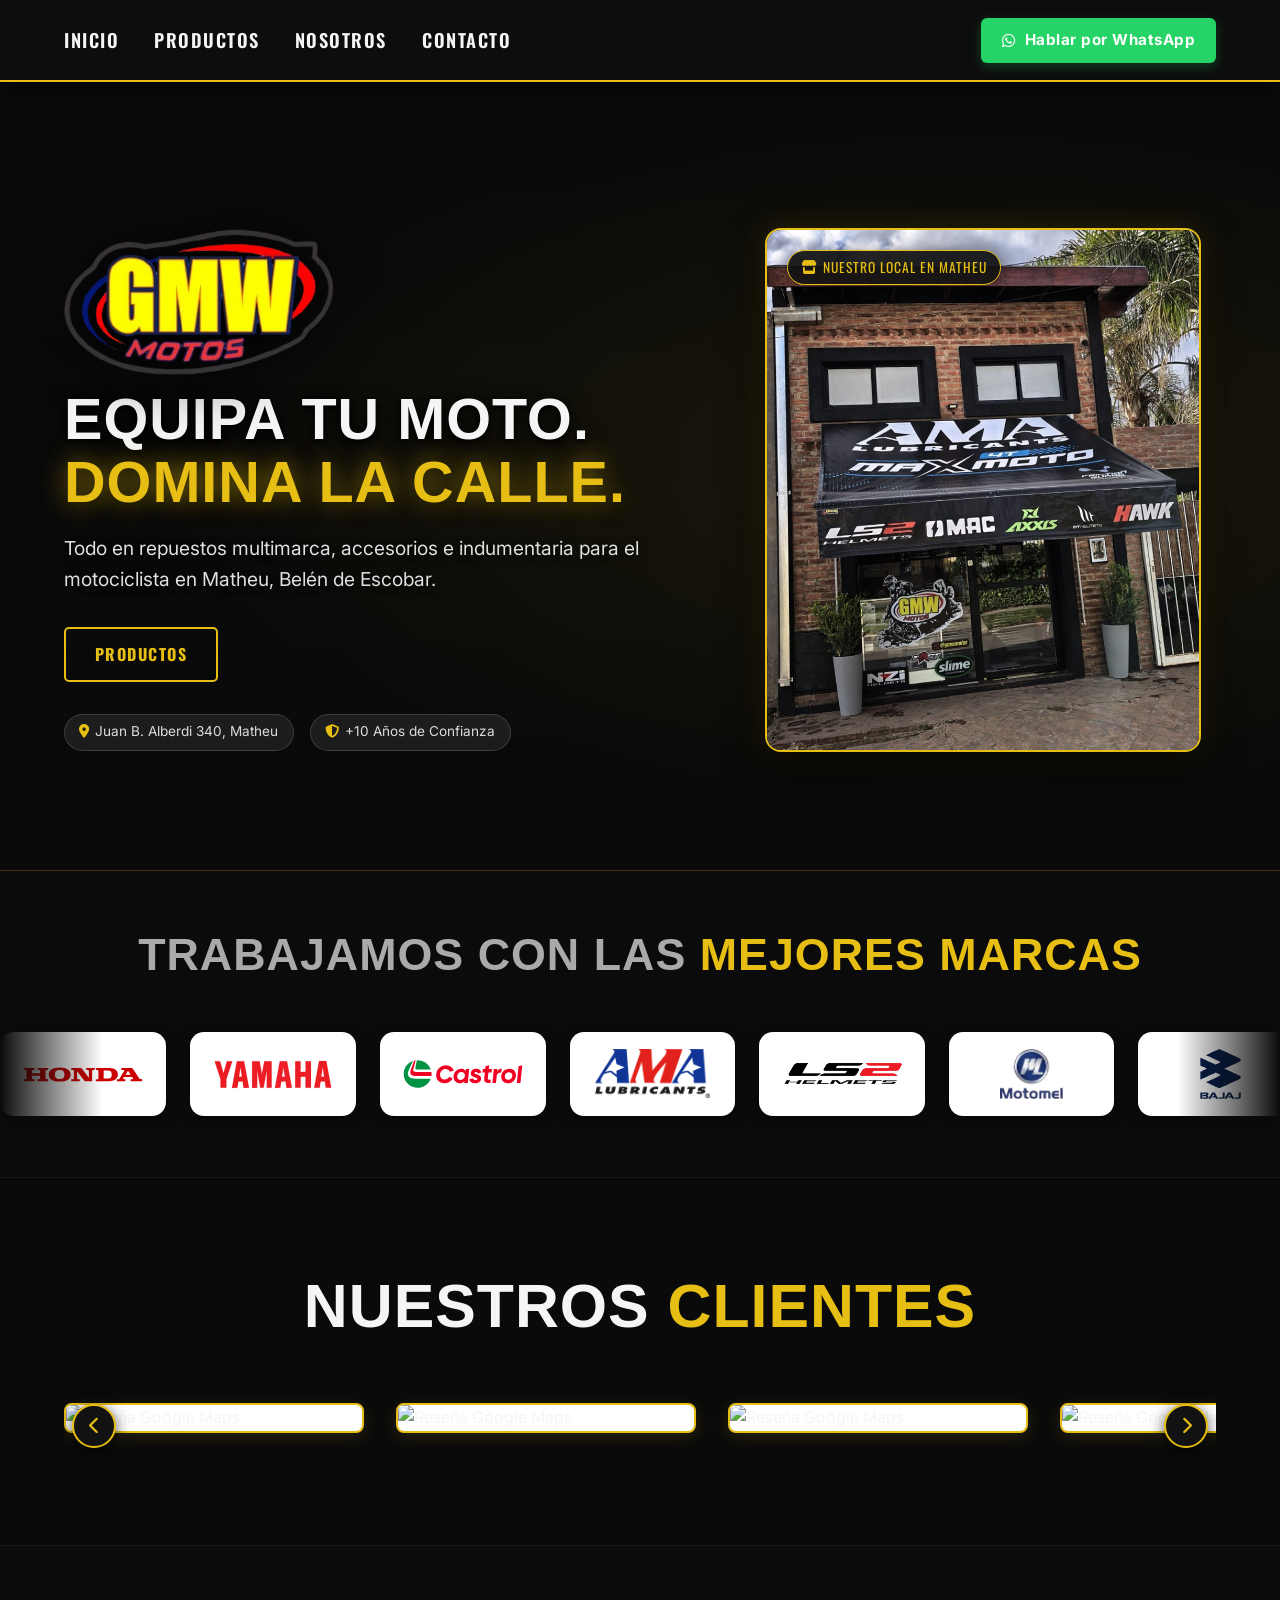
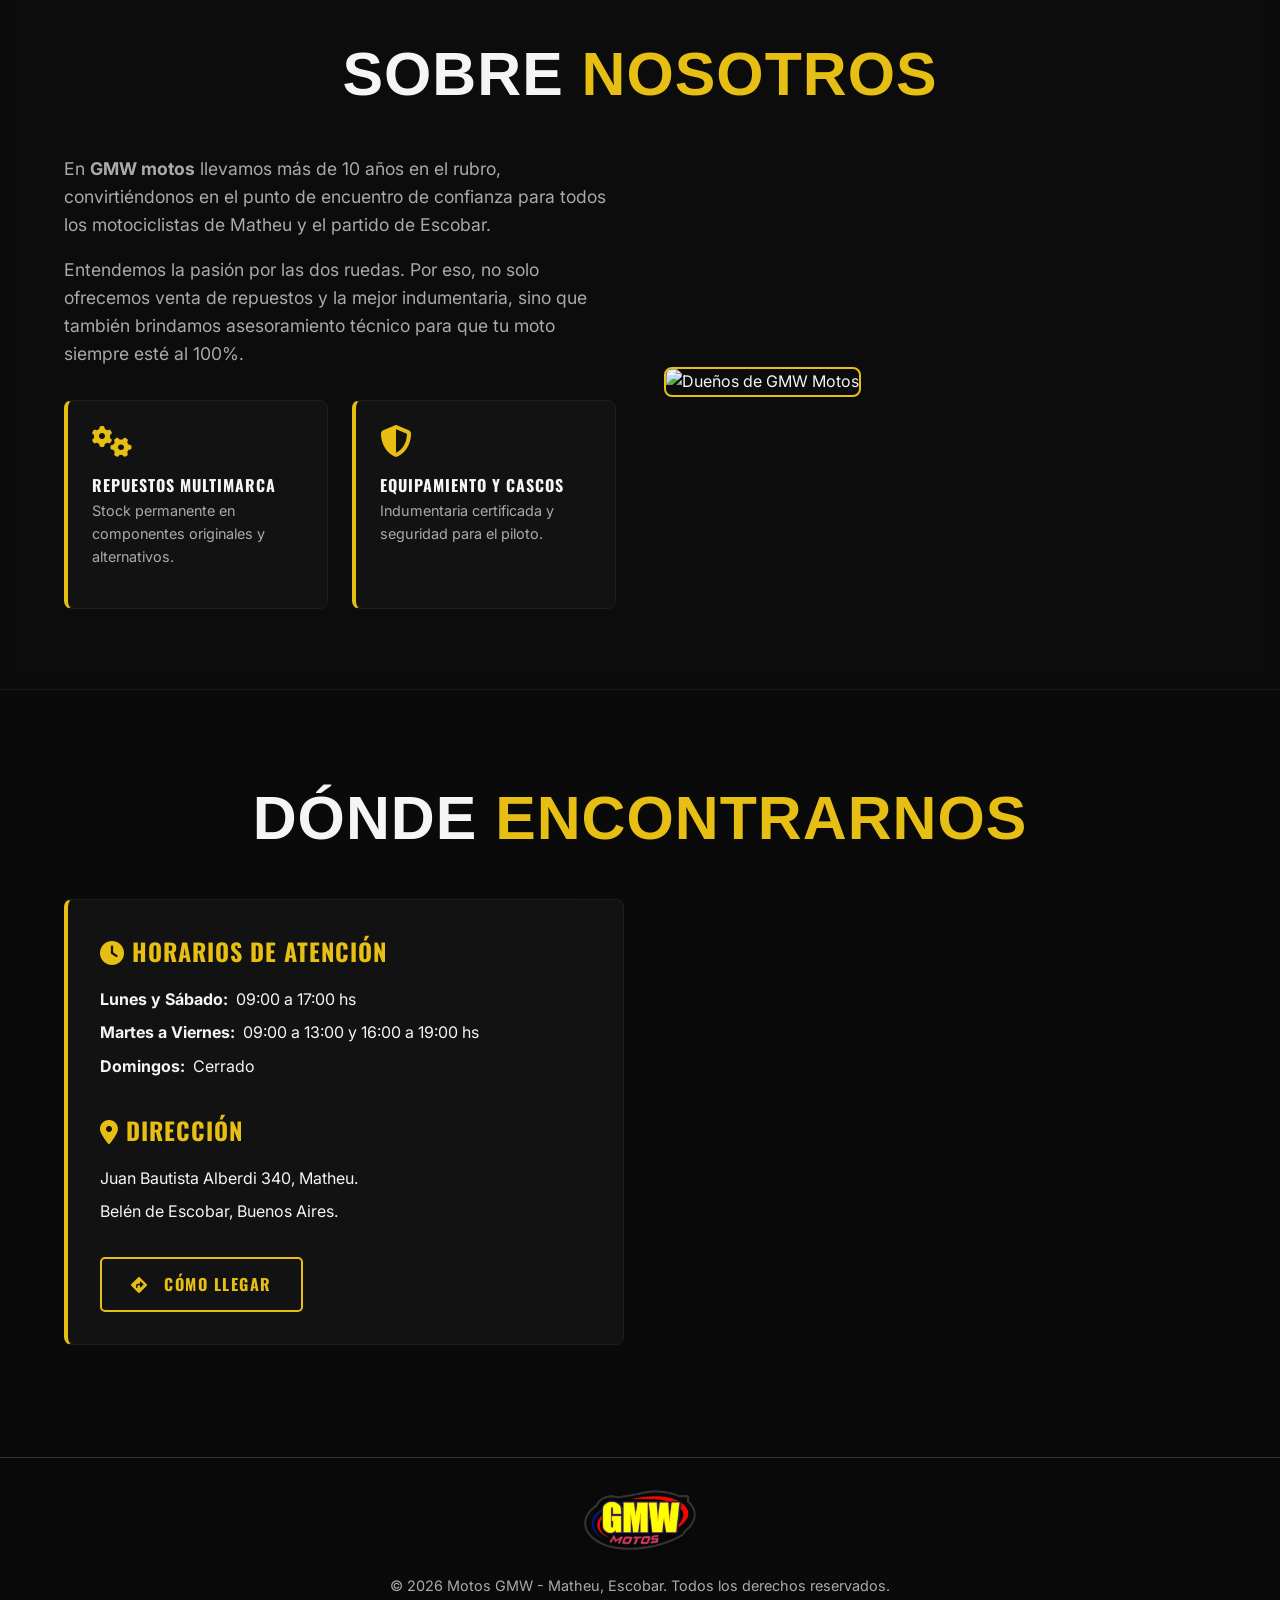
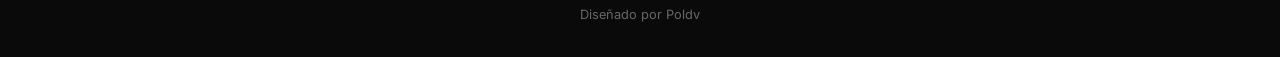
==== commit bc72856d: "Enderezar y rectificar geometricamente la foto del local (lineas de techo y toldo 100% horizontales)" ====
--- a/index.html
+++ b/index.html
@@ -40,7 +40,7 @@
     <link rel="stylesheet" href="https://cdnjs.cloudflare.com/ajax/libs/font-awesome/6.4.0/css/all.min.css">
     
     <!-- Custom CSS -->
-    <link rel="stylesheet" href="css/styles.css?v=12">
+    <link rel="stylesheet" href="css/styles.css?v=13">
 
     <!-- Schema.org Datos Estructurados (SEO Local para Google) -->
     <script type="application/ld+json">
@@ -133,7 +133,7 @@
             <!-- Card de Fachada Real del Local -->
             <div class="hero-image-card">
                 <div class="hero-image-badge"><i class="fas fa-store"></i> NUESTRO LOCAL EN MATHEU</div>
-                <img src="images/fachada-local.jpg" alt="Fachada comercial de Motos GMW en Matheu" class="hero-store-img">
+                <img src="images/fachada-local.jpg?v=2" alt="Fachada comercial de Motos GMW en Matheu" class="hero-store-img">
             </div>
         </div>
     </header>
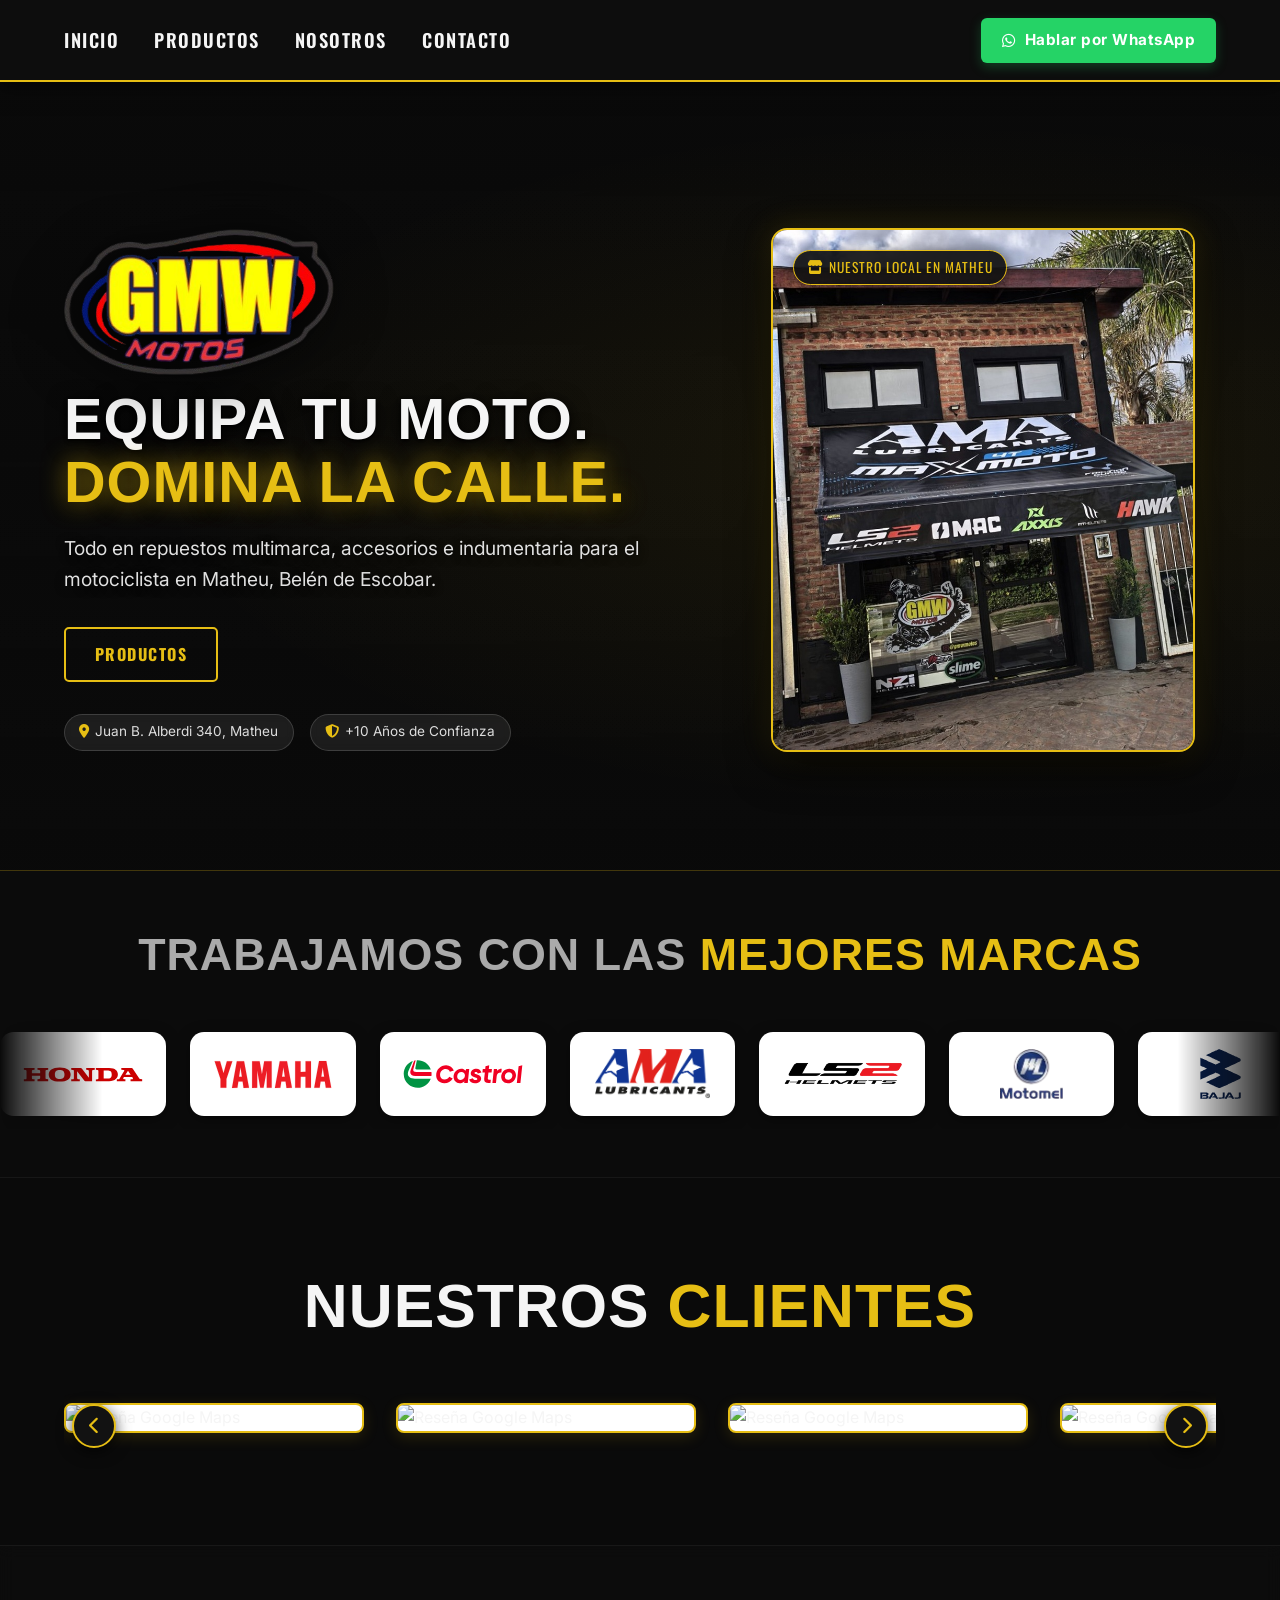
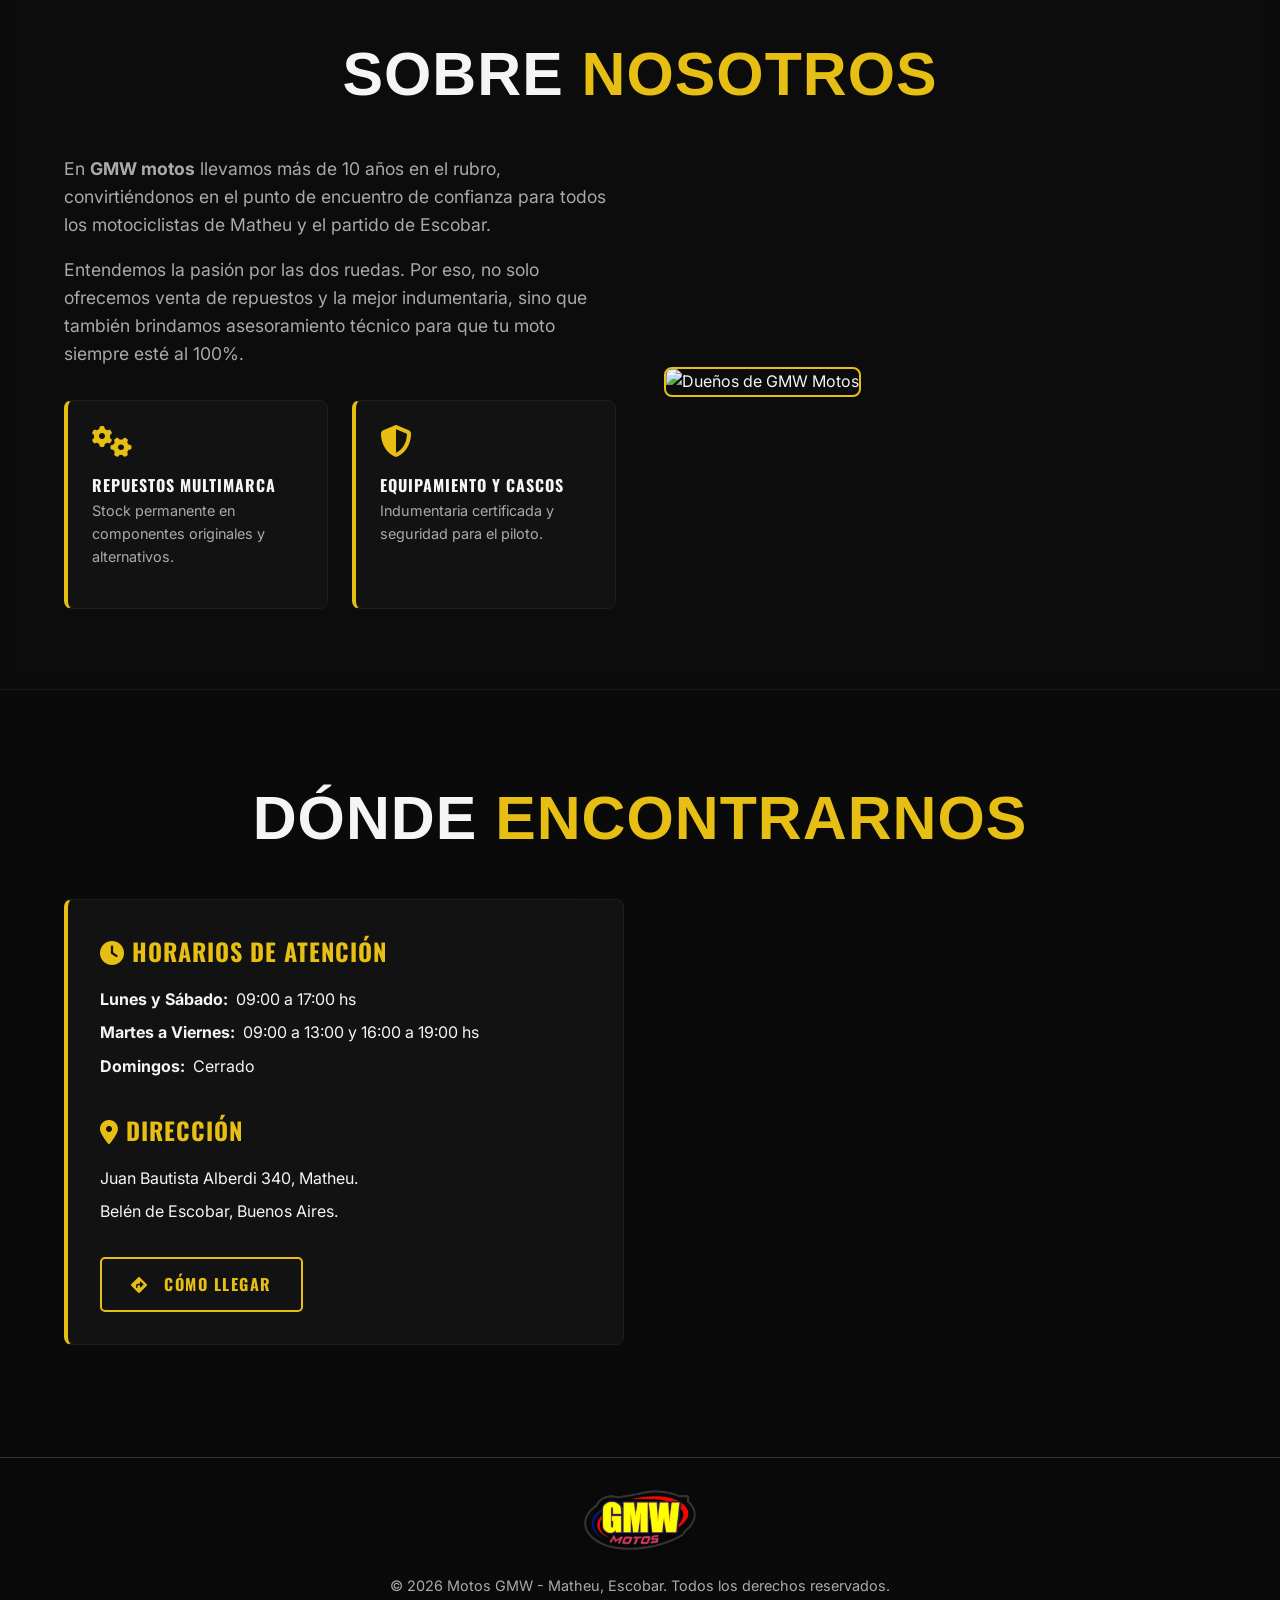
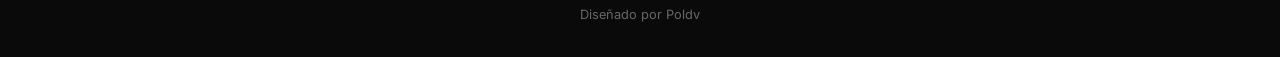
==== commit c27ecdca: "Nivelar fachada a 1.80 deg y forzar recarga en movil con nueva ruta fachada-local-gmw" ====
--- a/index.html
+++ b/index.html
@@ -40,7 +40,7 @@
     <link rel="stylesheet" href="https://cdnjs.cloudflare.com/ajax/libs/font-awesome/6.4.0/css/all.min.css">
     
     <!-- Custom CSS -->
-    <link rel="stylesheet" href="css/styles.css?v=13">
+    <link rel="stylesheet" href="css/styles.css?v=14">
 
     <!-- Schema.org Datos Estructurados (SEO Local para Google) -->
     <script type="application/ld+json">
@@ -133,7 +133,7 @@
             <!-- Card de Fachada Real del Local -->
             <div class="hero-image-card">
                 <div class="hero-image-badge"><i class="fas fa-store"></i> NUESTRO LOCAL EN MATHEU</div>
-                <img src="images/fachada-local.jpg?v=2" alt="Fachada comercial de Motos GMW en Matheu" class="hero-store-img">
+                <img src="images/fachada-local-gmw.jpg?v=1" alt="Fachada comercial de Motos GMW en Matheu" class="hero-store-img">
             </div>
         </div>
     </header>
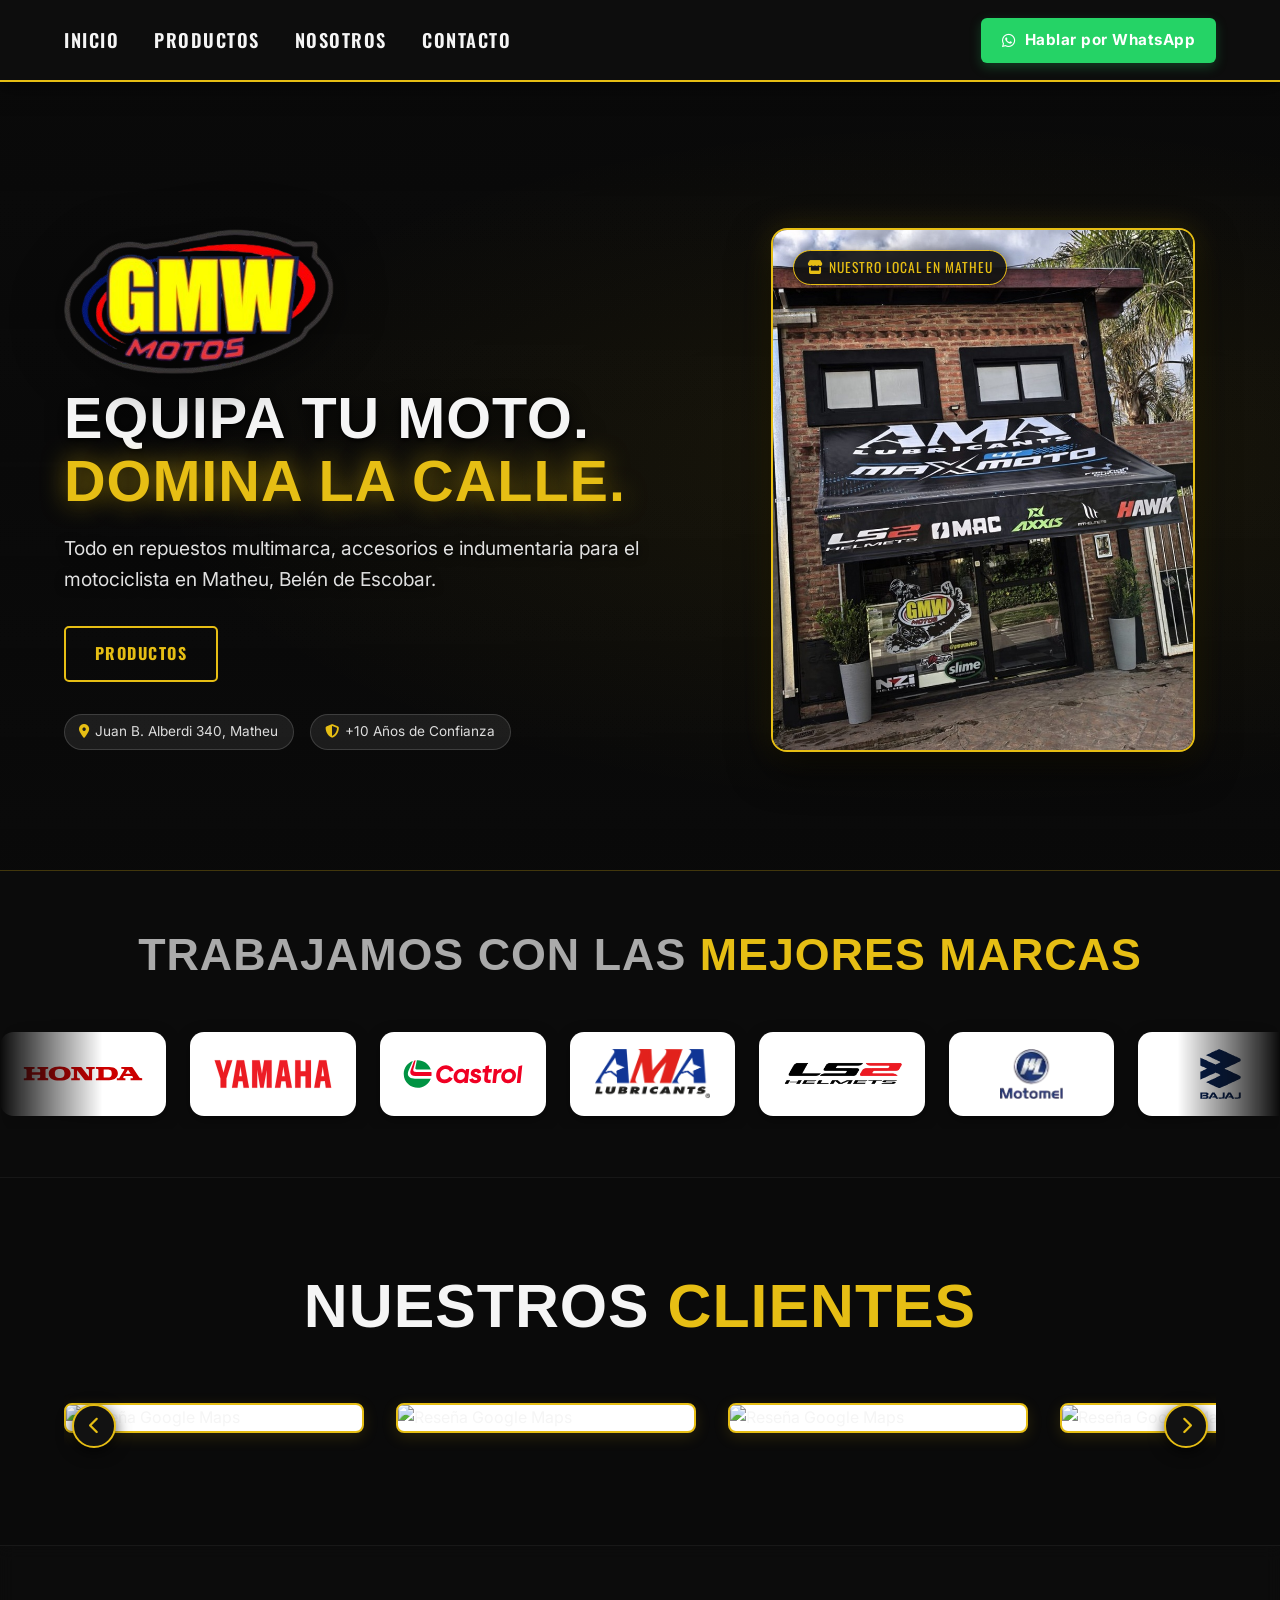
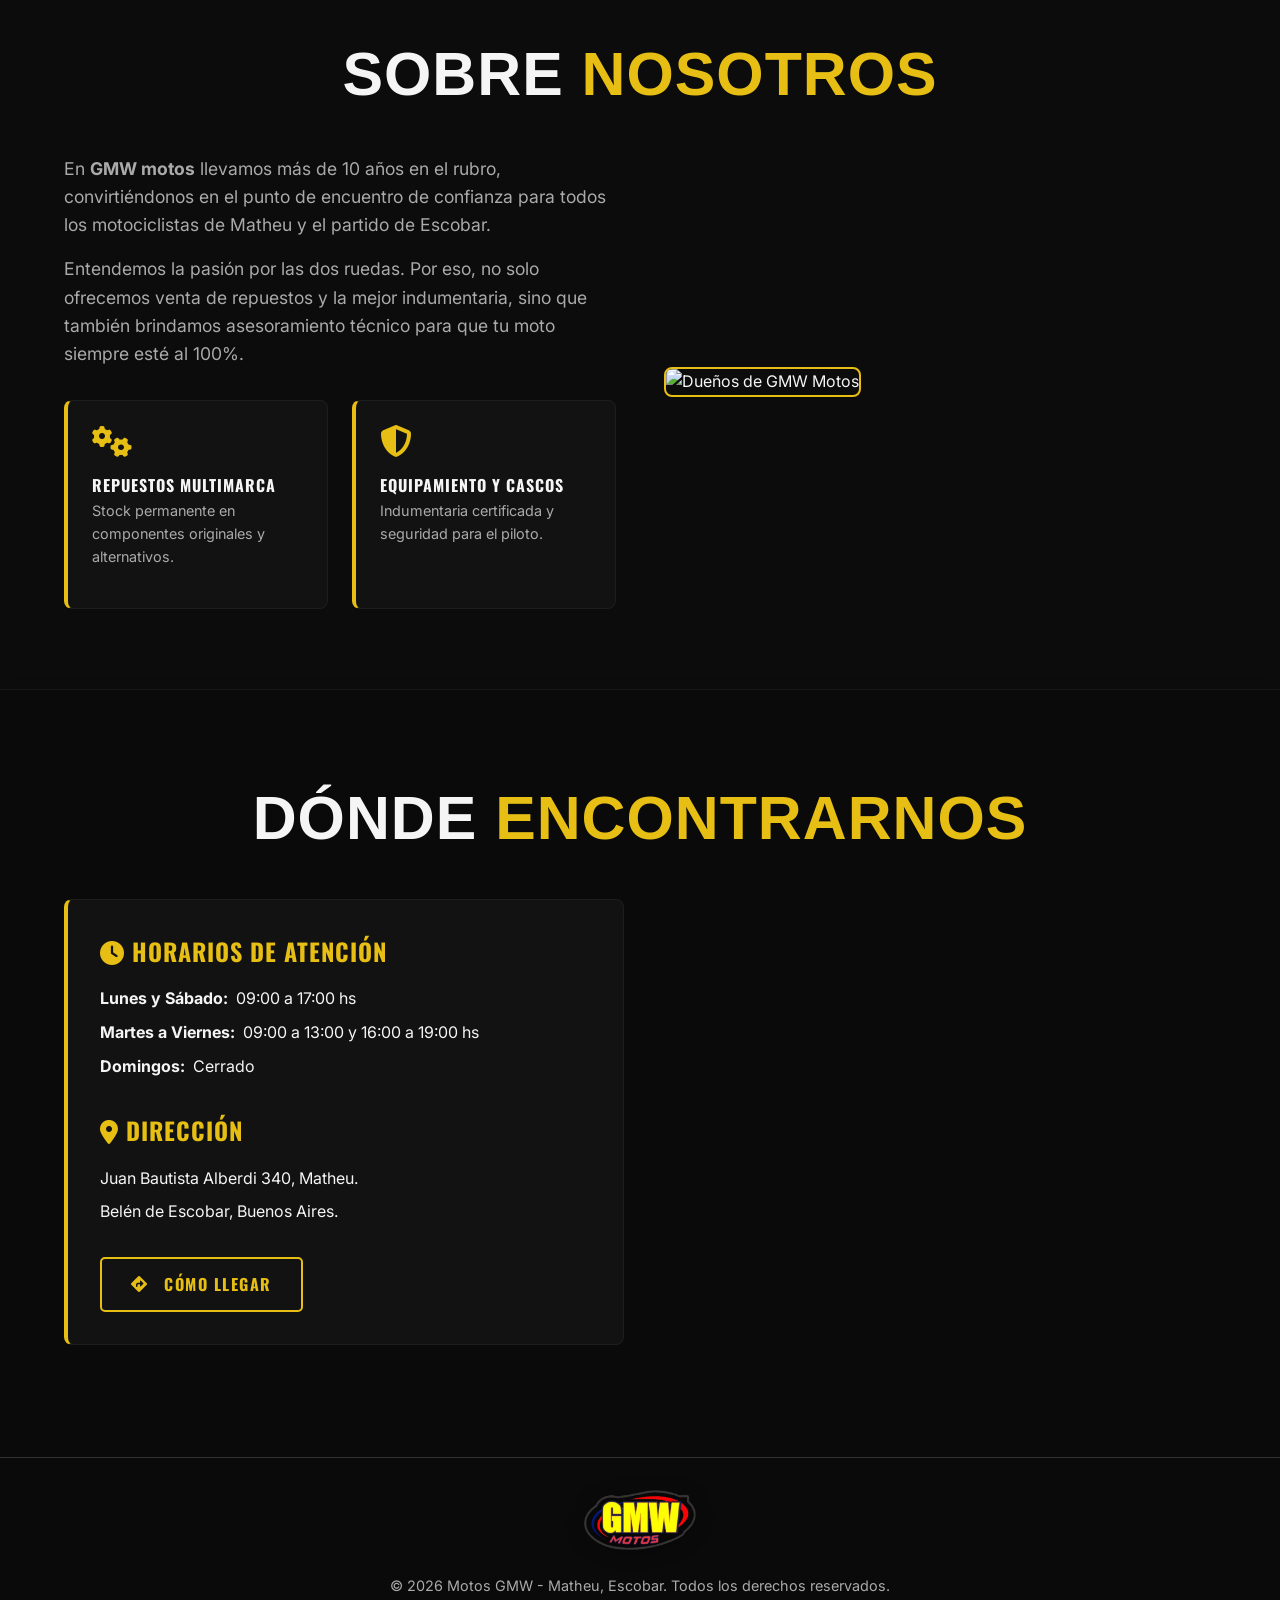
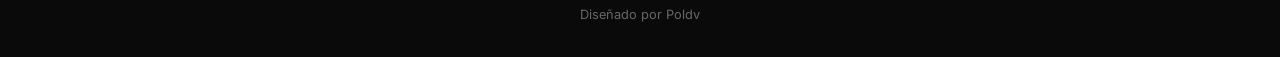
==== commit a12e44c9: "Implementar animaciones de scroll reveal (IntersectionObserver) en todo el sitio" ====
--- a/index.html
+++ b/index.html
@@ -14,6 +14,9 @@
     <meta charset="UTF-8">
     <meta name="viewport" content="width=device-width, initial-scale=1.0">
     <title>Motos GMW - Repuestos y Accesorios en Escobar</title>
+    <meta name="description" content="Motos GMW en Matheu, Escobar. Venta de repuestos multimarca, accesorios, indumentaria, lubricantes y cascos para motos. Atención y stock en Juan B. Alberdi 340.">
+    <meta name="robots" content="index, follow, max-image-preview:large, max-snippet:-1, max-video-preview:-1">
+    <link rel="canonical" href="https://gmwmotos.com/">
     
     <!-- Favicon -->
     <link rel="icon" type="image/png" href="images/logo-gmw-sin-fondo.png?v=1">
@@ -40,7 +43,7 @@
     <link rel="stylesheet" href="https://cdnjs.cloudflare.com/ajax/libs/font-awesome/6.4.0/css/all.min.css">
     
     <!-- Custom CSS -->
-    <link rel="stylesheet" href="css/styles.css?v=14">
+    <link rel="stylesheet" href="css/styles.css?v=17">
 
     <!-- Schema.org Datos Estructurados (SEO Local para Google) -->
     <script type="application/ld+json">
@@ -115,7 +118,7 @@
     <!-- Hero Section (2 Columnas: Propuesta de Valor + Fachada Real del Negocio) -->
     <header id="inicio" class="hero">
         <div class="hero-container">
-            <div class="hero-content">
+            <div class="hero-content reveal-from-left">
                 <img src="images/logo-gmw-sin-fondo.png?v=1" alt="Motos GMW Logo Principal" class="hero-logo-img">
                 <h1>EQUIPA TU MOTO. <span>DOMINA LA CALLE.</span></h1>
                 <p>Todo en repuestos multimarca, accesorios e indumentaria para el motociclista en Matheu, Belén de Escobar.</p>
@@ -131,7 +134,7 @@
             </div>
 
             <!-- Card de Fachada Real del Local -->
-            <div class="hero-image-card">
+            <div class="hero-image-card reveal-from-right delay-1">
                 <div class="hero-image-badge"><i class="fas fa-store"></i> NUESTRO LOCAL EN MATHEU</div>
                 <img src="images/fachada-local-gmw.jpg?v=1" alt="Fachada comercial de Motos GMW en Matheu" class="hero-store-img">
             </div>
@@ -140,8 +143,8 @@
 
     <!-- Marcas (Carrusel Infinito / Marquee Continuo sin flechas - Estilo AlmacenPH) -->
     <section class="brands-section">
-        <h2>TRABAJAMOS CON LAS <span>MEJORES MARCAS</span></h2>
-        <div class="brands-marquee-container">
+        <h2 class="reveal-on-scroll">TRABAJAMOS CON LAS <span>MEJORES MARCAS</span></h2>
+        <div class="brands-marquee-container reveal-scale delay-1">
             <div class="brands-track">
                 <!-- Set 1 -->
                 <div class="brand-item" title="Honda"><img src="images/marcas/honda.svg" alt="Honda"></div>
@@ -178,8 +181,8 @@
 
     <!-- Opiniones de Clientes -->
     <section id="opiniones" class="section">
-        <h2 class="section-title">NUESTROS <span>CLIENTES</span></h2>
-        <div class="carousel-wrapper">
+        <h2 class="section-title reveal-on-scroll">NUESTROS <span>CLIENTES</span></h2>
+        <div class="carousel-wrapper reveal-on-scroll delay-1">
             <button class="carousel-arrow prev" data-target="reviewsCarousel" aria-label="Anterior">
                 <i class="fas fa-chevron-left"></i>
             </button>
@@ -198,9 +201,9 @@
 
     <!-- Sobre Nosotros -->
     <section id="nosotros" class="section bg-dark">
-        <h2 class="section-title">SOBRE <span>NOSOTROS</span></h2>
+        <h2 class="section-title reveal-on-scroll">SOBRE <span>NOSOTROS</span></h2>
         <div class="about-grid">
-            <div class="about-text">
+            <div class="about-text reveal-from-left">
                 <p>En <strong>GMW motos</strong> llevamos más de 10 años en el rubro, convirtiéndonos en el punto de encuentro de confianza para todos los motociclistas de Matheu y el partido de Escobar.</p>
                 <p>Entendemos la pasión por las dos ruedas. Por eso, no solo ofrecemos venta de repuestos y la mejor indumentaria, sino que también brindamos asesoramiento técnico para que tu moto siempre esté al 100%.</p>
                 <div class="about-features">
@@ -216,7 +219,7 @@
                     </div>
                 </div>
             </div>
-            <div class="about-image">
+            <div class="about-image reveal-from-right delay-2">
                 <img src="images/nosotros.jpg" alt="Dueños de GMW Motos" style="width: 100%; height: auto; border-radius: 8px; border: 2px solid var(--primary-color);">
             </div>
         </div>
@@ -224,9 +227,9 @@
 
     <!-- Ubicación y Horarios -->
     <section id="contacto" class="section">
-        <h2 class="section-title">DÓNDE <span>ENCONTRARNOS</span></h2>
+        <h2 class="section-title reveal-on-scroll">DÓNDE <span>ENCONTRARNOS</span></h2>
         <div class="location-grid">
-            <div class="info-card">
+            <div class="info-card reveal-from-left">
                 <h3><i class="fas fa-clock"></i> Horarios de Atención</h3>
                 <p><strong>Lunes y Sábado:</strong> 09:00 a 17:00 hs</p>
                 <p><strong>Martes a Viernes:</strong> 09:00 a 13:00 y 16:00 a 19:00 hs</p>
@@ -240,7 +243,7 @@
                     <i class="fas fa-directions" style="margin-right: 8px;"></i> CÓMO LLEGAR
                 </a>
             </div>
-            <div class="map-container">
+            <div class="map-container reveal-from-right delay-2">
                 <!-- Google Maps Iframe centrado en GMW MOTOS con marcador rojo -->
                 <iframe src="https://www.google.com/maps/embed?pb=!1m18!1m12!1m3!1d3288.946399432651!2d-58.82975272346747!3d-34.37799727303723!2m3!1f0!2f0!3f0!3m2!1i1024!2i768!4f13.1!3m3!1m2!1s0x95bb618b93c70f6d%3A0x782ffcc0566adbec!2sGMW%20MOTOS!5e0!3m2!1ses!2sar!4v1728945600000!5m2!1ses!2sar" allowfullscreen="" loading="lazy" referrerpolicy="no-referrer-when-downgrade"></iframe>
             </div>
@@ -248,7 +251,7 @@
     </section>
 
     <!-- Footer -->
-    <footer>
+    <footer class="reveal-on-scroll">
         <div class="logo" style="margin-bottom: 1rem;">
             <img src="images/logo-gmw-sin-fondo.png?v=1" alt="Motos GMW Logo" style="height: 60px;">
         </div>
@@ -342,6 +345,24 @@
                 }
             });
         });
+
+        // Scroll Reveal Animations (IntersectionObserver)
+        const scrollObserver = new IntersectionObserver((entries, observer) => {
+            entries.forEach(entry => {
+                if (entry.isIntersecting) {
+                    entry.target.classList.add('is-visible');
+                    observer.unobserve(entry.target);
+                }
+            });
+        }, {
+            root: null,
+            rootMargin: '0px 0px -40px 0px',
+            threshold: 0.1
+        });
+
+        document.querySelectorAll('.reveal-on-scroll, .reveal-from-left, .reveal-from-right, .reveal-scale').forEach(el => {
+            scrollObserver.observe(el);
+        });
     </script>
 </body>
 </html>
--- a/css/styles.css
+++ b/css/styles.css
@@ -811,3 +811,85 @@
         height: 50px;
     }
 }
+
+
+/* ===================================================
+   ANIMACIONES SCROLL REVEAL (INTERSECTION OBSERVER)
+   =================================================== */
+.reveal-on-scroll {
+    opacity: 0;
+    transform: translateY(35px);
+    transition: opacity 0.8s cubic-bezier(0.16, 1, 0.3, 1), transform 0.8s cubic-bezier(0.16, 1, 0.3, 1);
+    will-change: opacity, transform;
+}
+
+.reveal-on-scroll.is-visible {
+    opacity: 1;
+    transform: translateY(0);
+}
+
+.reveal-from-left {
+    opacity: 0;
+    transform: translateX(-40px);
+    transition: opacity 0.85s cubic-bezier(0.16, 1, 0.3, 1), transform 0.85s cubic-bezier(0.16, 1, 0.3, 1);
+    will-change: opacity, transform;
+}
+
+.reveal-from-left.is-visible {
+    opacity: 1;
+    transform: translateX(0);
+}
+
+.reveal-from-right {
+    opacity: 0;
+    transform: translateX(40px);
+    transition: opacity 0.85s cubic-bezier(0.16, 1, 0.3, 1), transform 0.85s cubic-bezier(0.16, 1, 0.3, 1);
+    will-change: opacity, transform;
+}
+
+.reveal-from-right.is-visible {
+    opacity: 1;
+    transform: translateX(0);
+}
+
+.reveal-scale {
+    opacity: 0;
+    transform: scale(0.95) translateY(20px);
+    transition: opacity 0.85s cubic-bezier(0.16, 1, 0.3, 1), transform 0.85s cubic-bezier(0.16, 1, 0.3, 1);
+    will-change: opacity, transform;
+}
+
+.reveal-scale.is-visible {
+    opacity: 1;
+    transform: scale(1) translateY(0);
+}
+
+/* Escalonamiento (Stagger) */
+.delay-1 { transition-delay: 0.12s; }
+.delay-2 { transition-delay: 0.22s; }
+.delay-3 { transition-delay: 0.32s; }
+.delay-4 { transition-delay: 0.42s; }
+
+/* En móviles, sustituir desplazamientos horizontales por verticales para evitar desbordes */
+@media (max-width: 768px) {
+    .reveal-from-left,
+    .reveal-from-right {
+        transform: translateY(30px);
+    }
+    .reveal-from-left.is-visible,
+    .reveal-from-right.is-visible {
+        transform: translateY(0);
+    }
+}
+
+/* Accesibilidad */
+@media (prefers-reduced-motion: reduce) {
+    .reveal-on-scroll,
+    .reveal-from-left,
+    .reveal-from-right,
+    .reveal-scale {
+        opacity: 1 !important;
+        transform: none !important;
+        transition: none !important;
+    }
+}
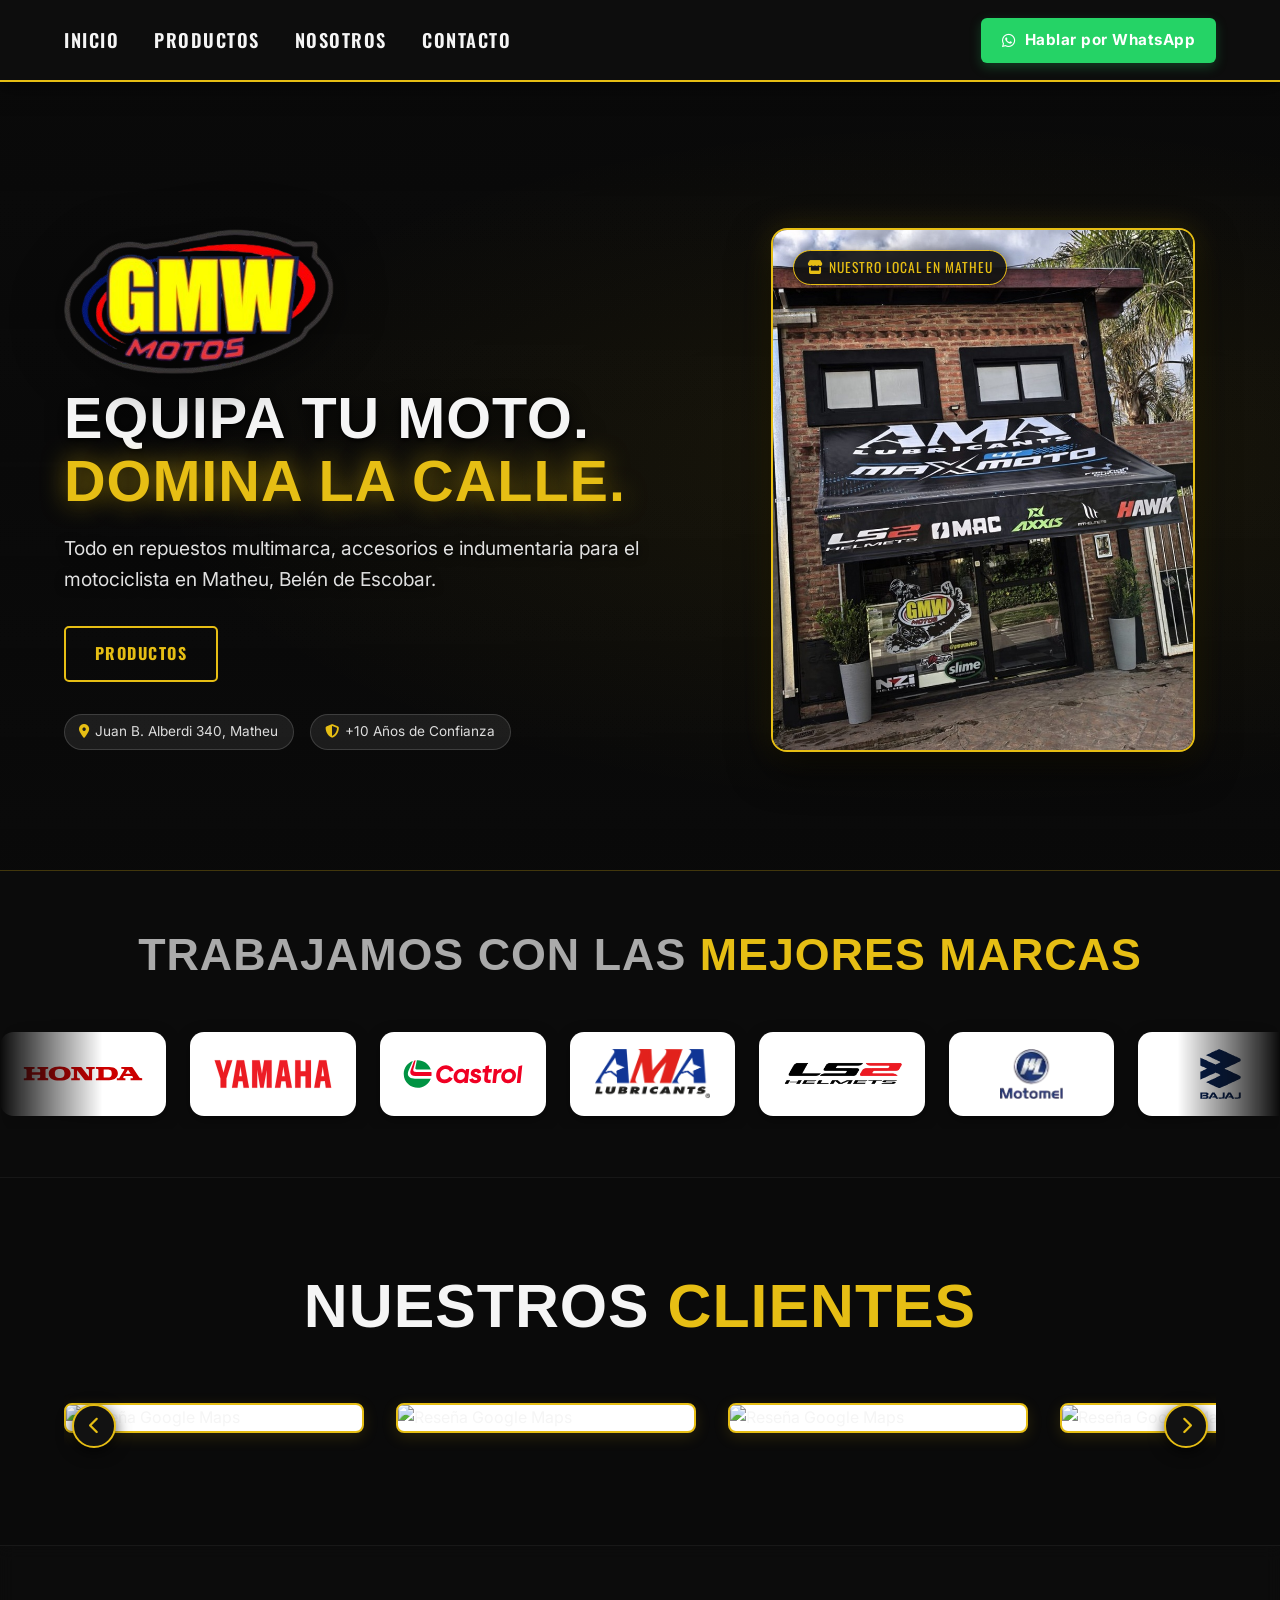
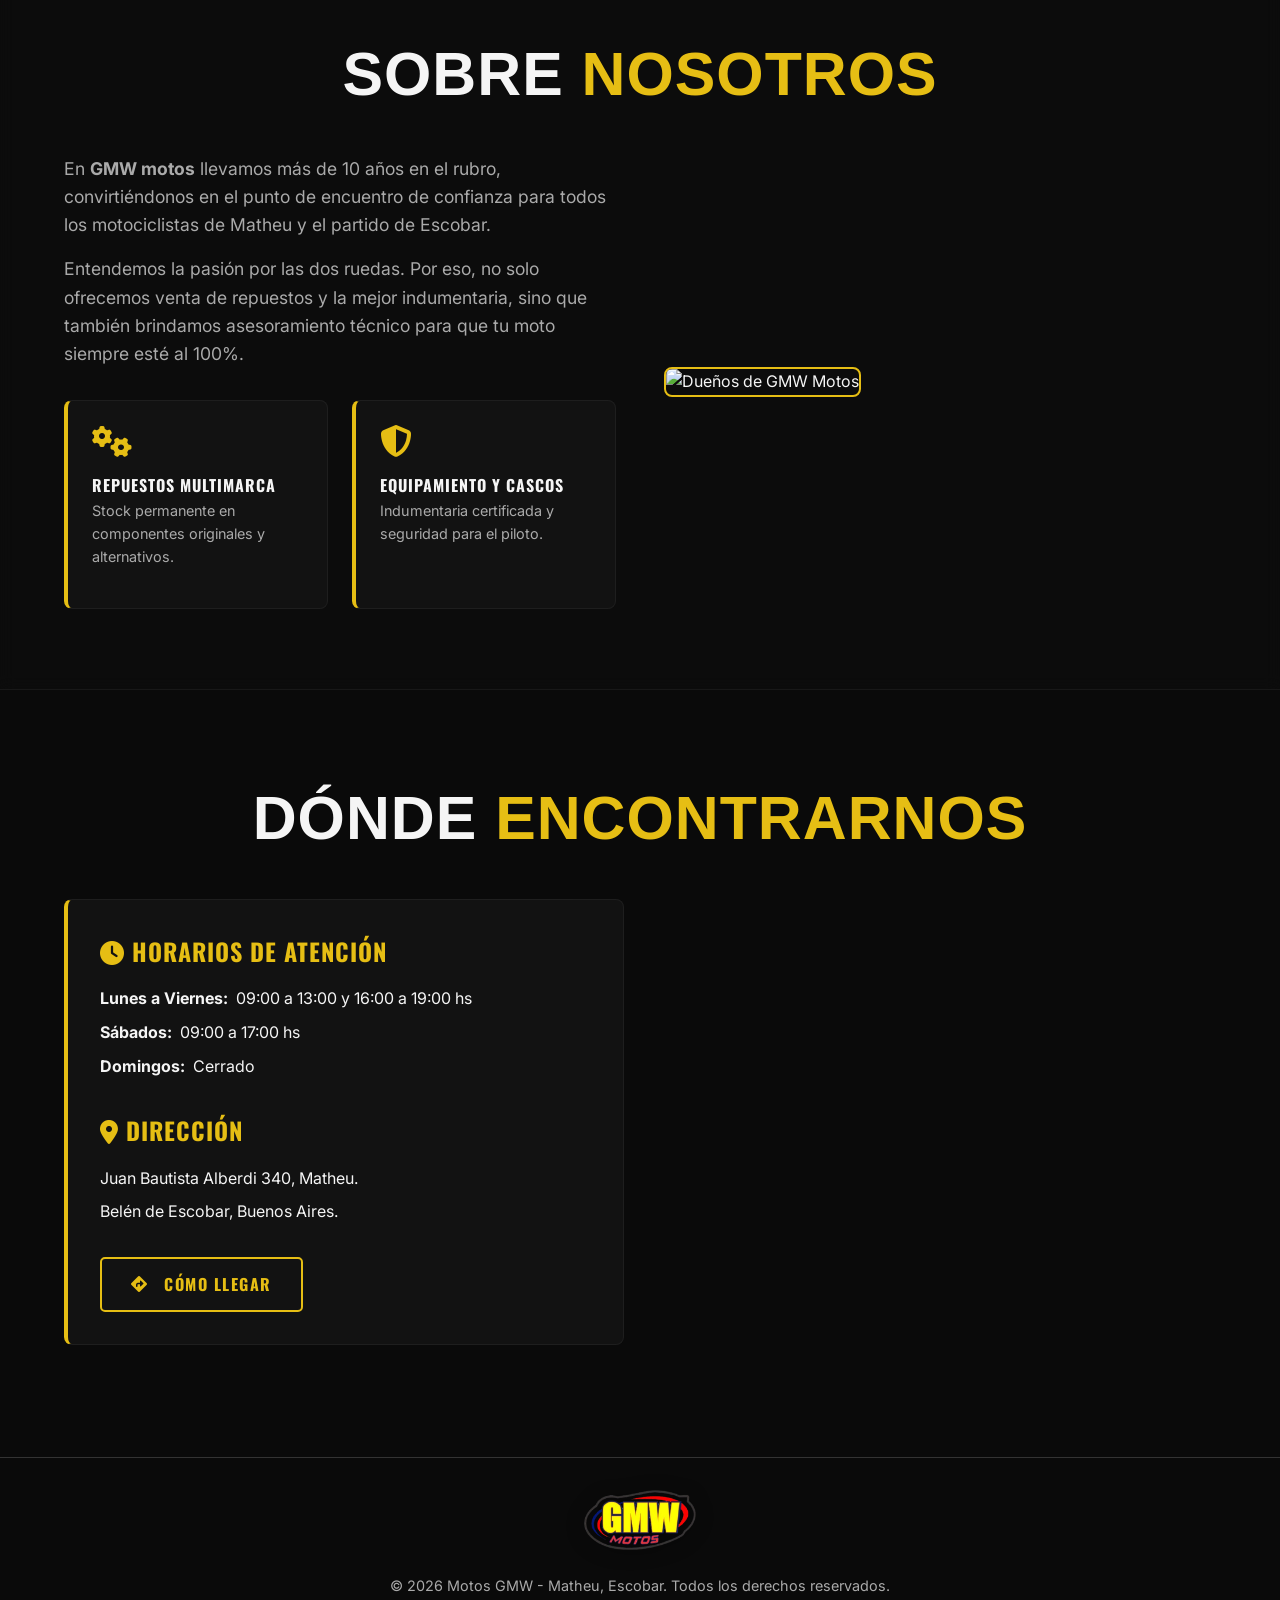
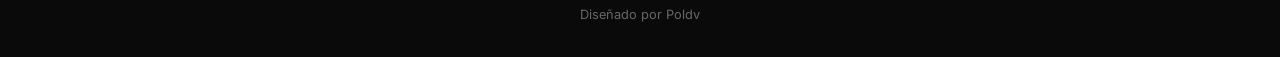
==== commit 91e4811e: "cambio de horarios" ====
--- a/index.html
+++ b/index.html
@@ -231,8 +231,8 @@
         <div class="location-grid">
             <div class="info-card reveal-from-left">
                 <h3><i class="fas fa-clock"></i> Horarios de Atención</h3>
-                <p><strong>Lunes y Sábado:</strong> 09:00 a 17:00 hs</p>
-                <p><strong>Martes a Viernes:</strong> 09:00 a 13:00 y 16:00 a 19:00 hs</p>
+                <p><strong>Lunes a Viernes:</strong> 09:00 a 13:00 y 16:00 a 19:00 hs</p>
+                <p><strong>Sábados:</strong> 09:00 a 17:00 hs</p>
                 <p><strong>Domingos:</strong> Cerrado</p>
                 
                 <h3 style="margin-top: 2rem;"><i class="fas fa-map-marker-alt"></i> Dirección</h3>
